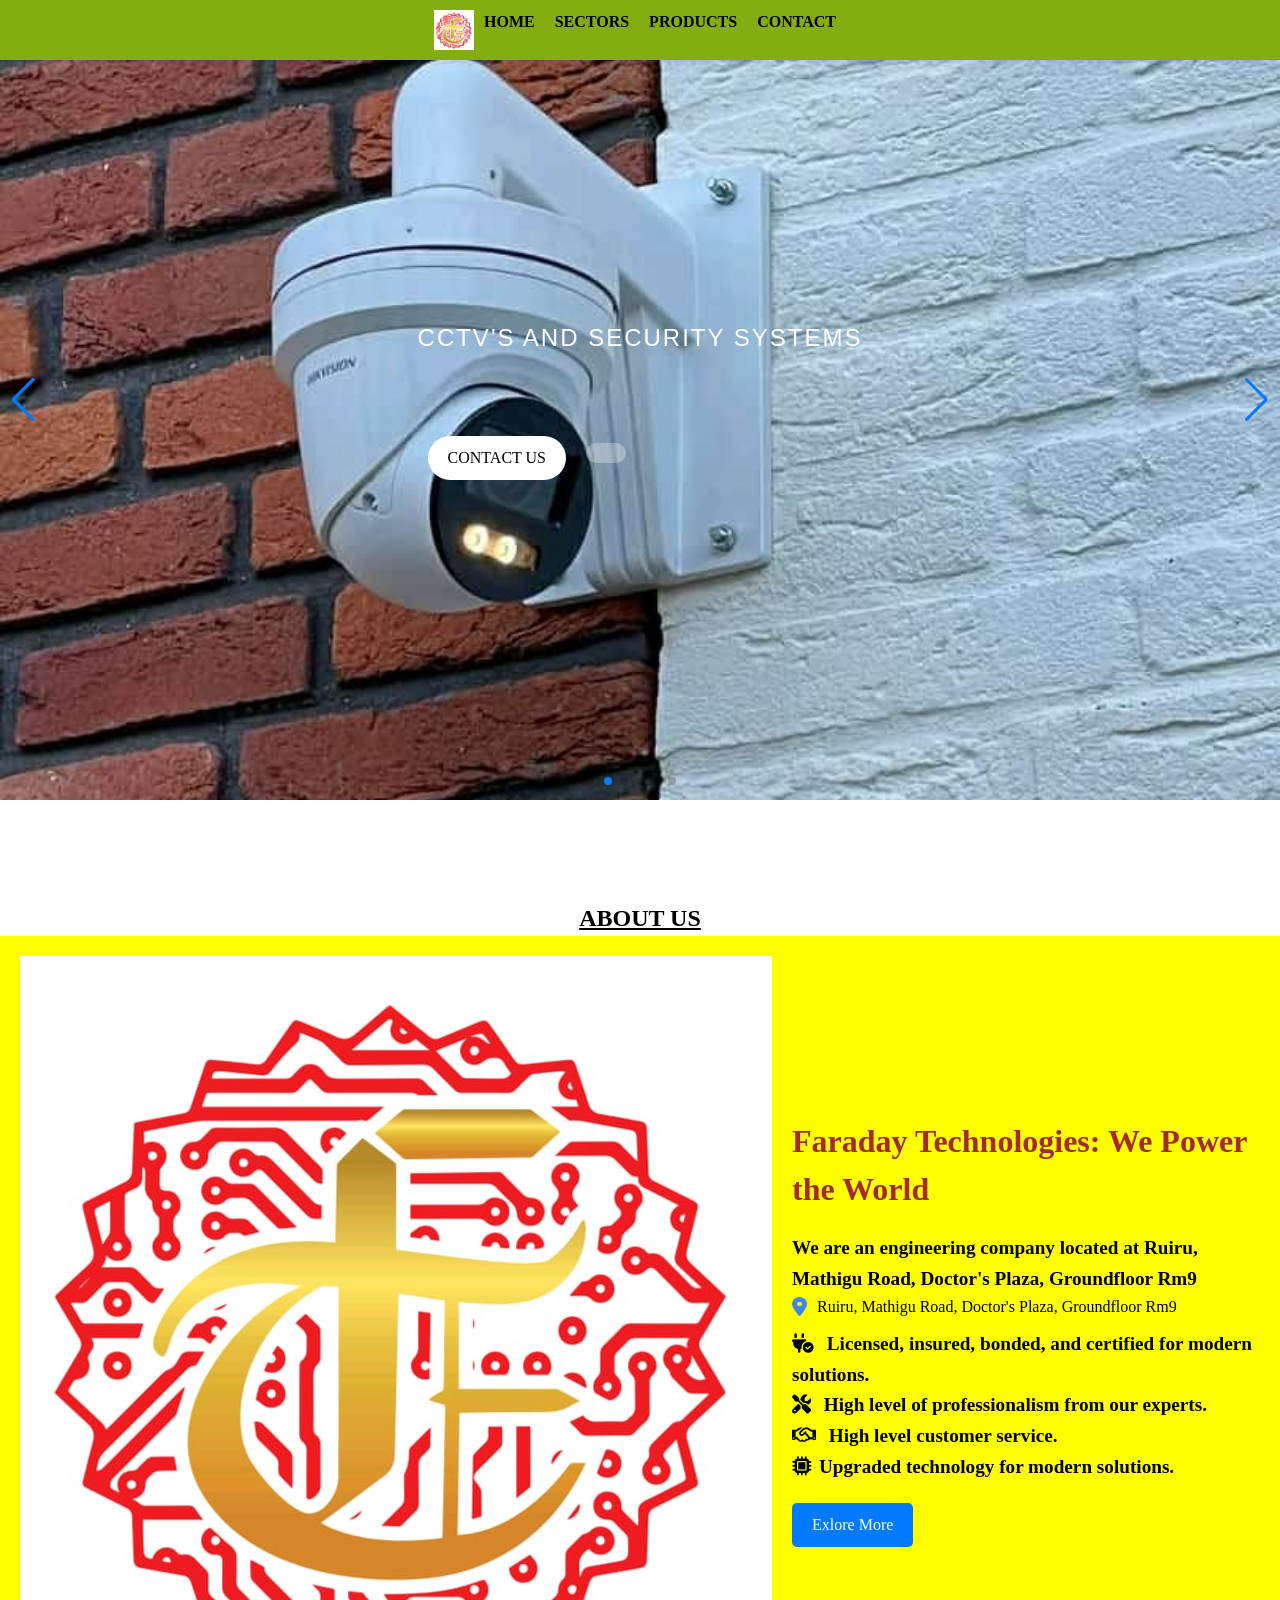
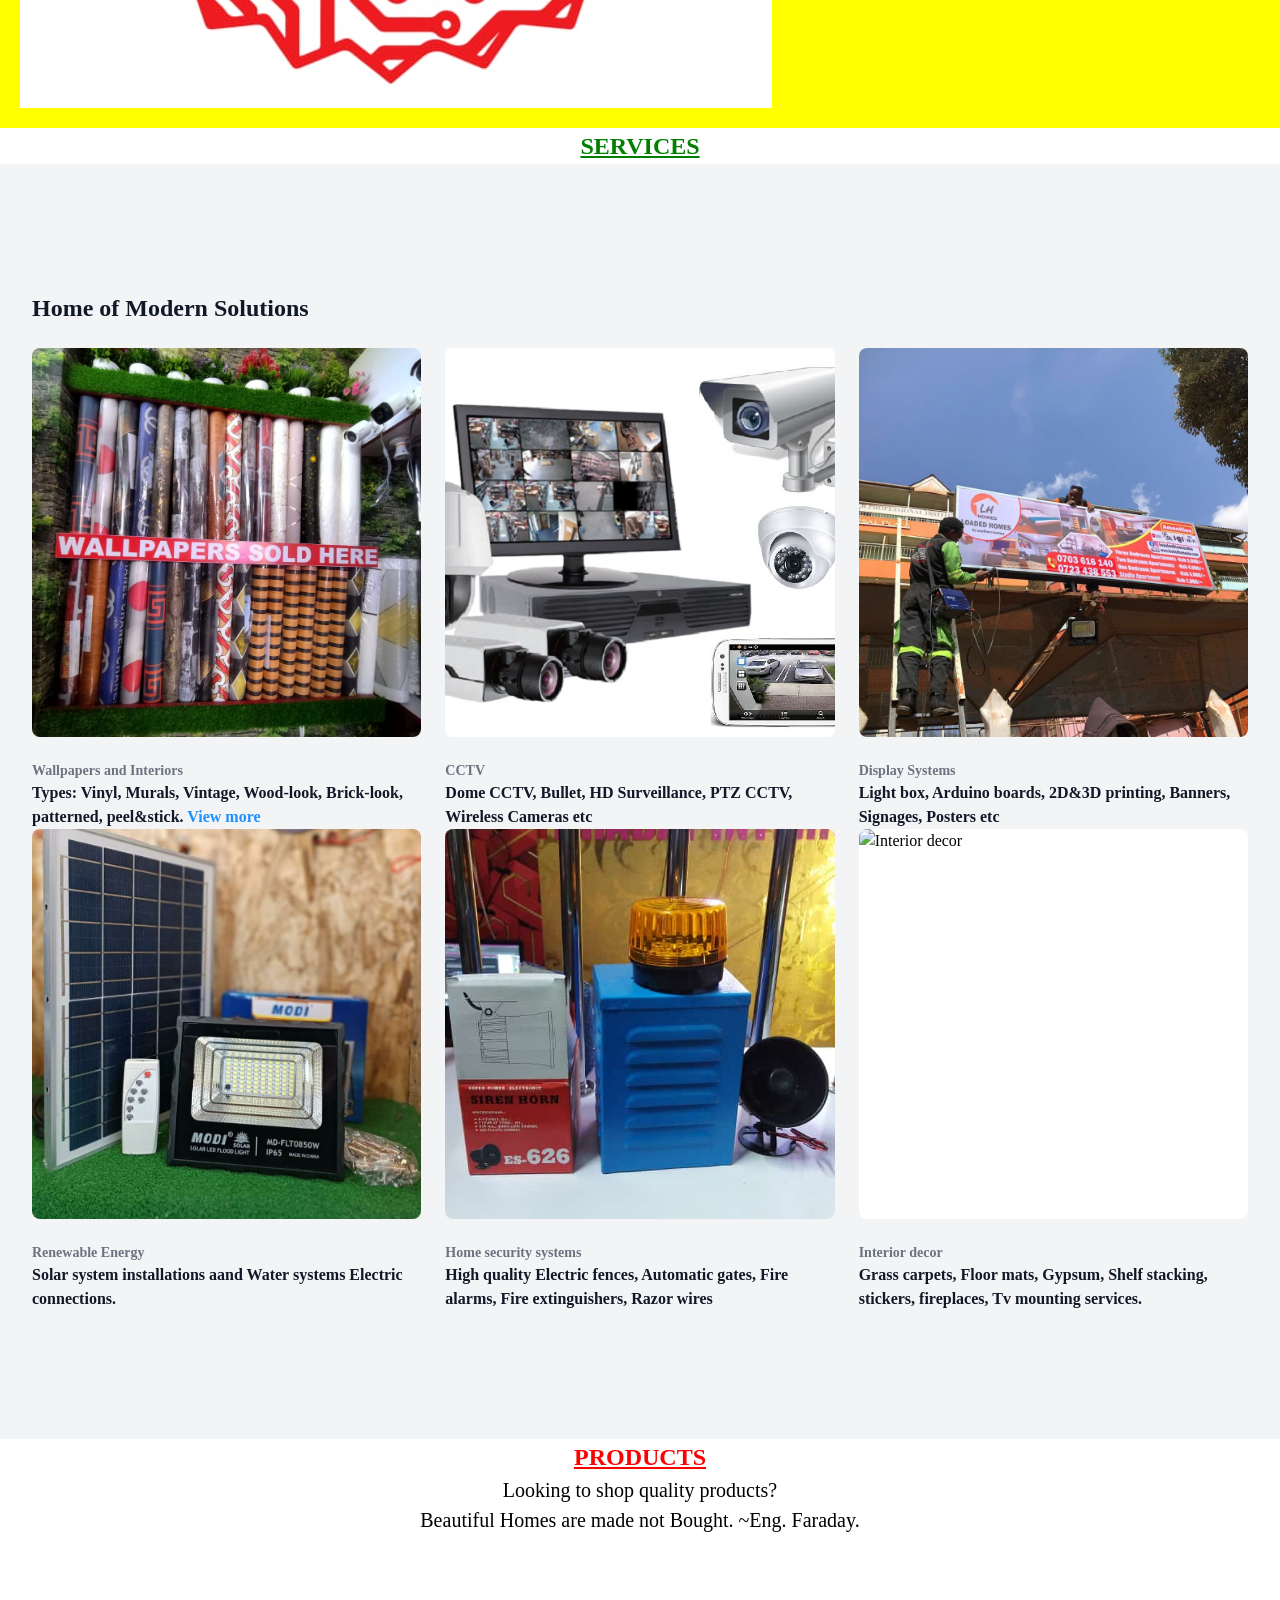
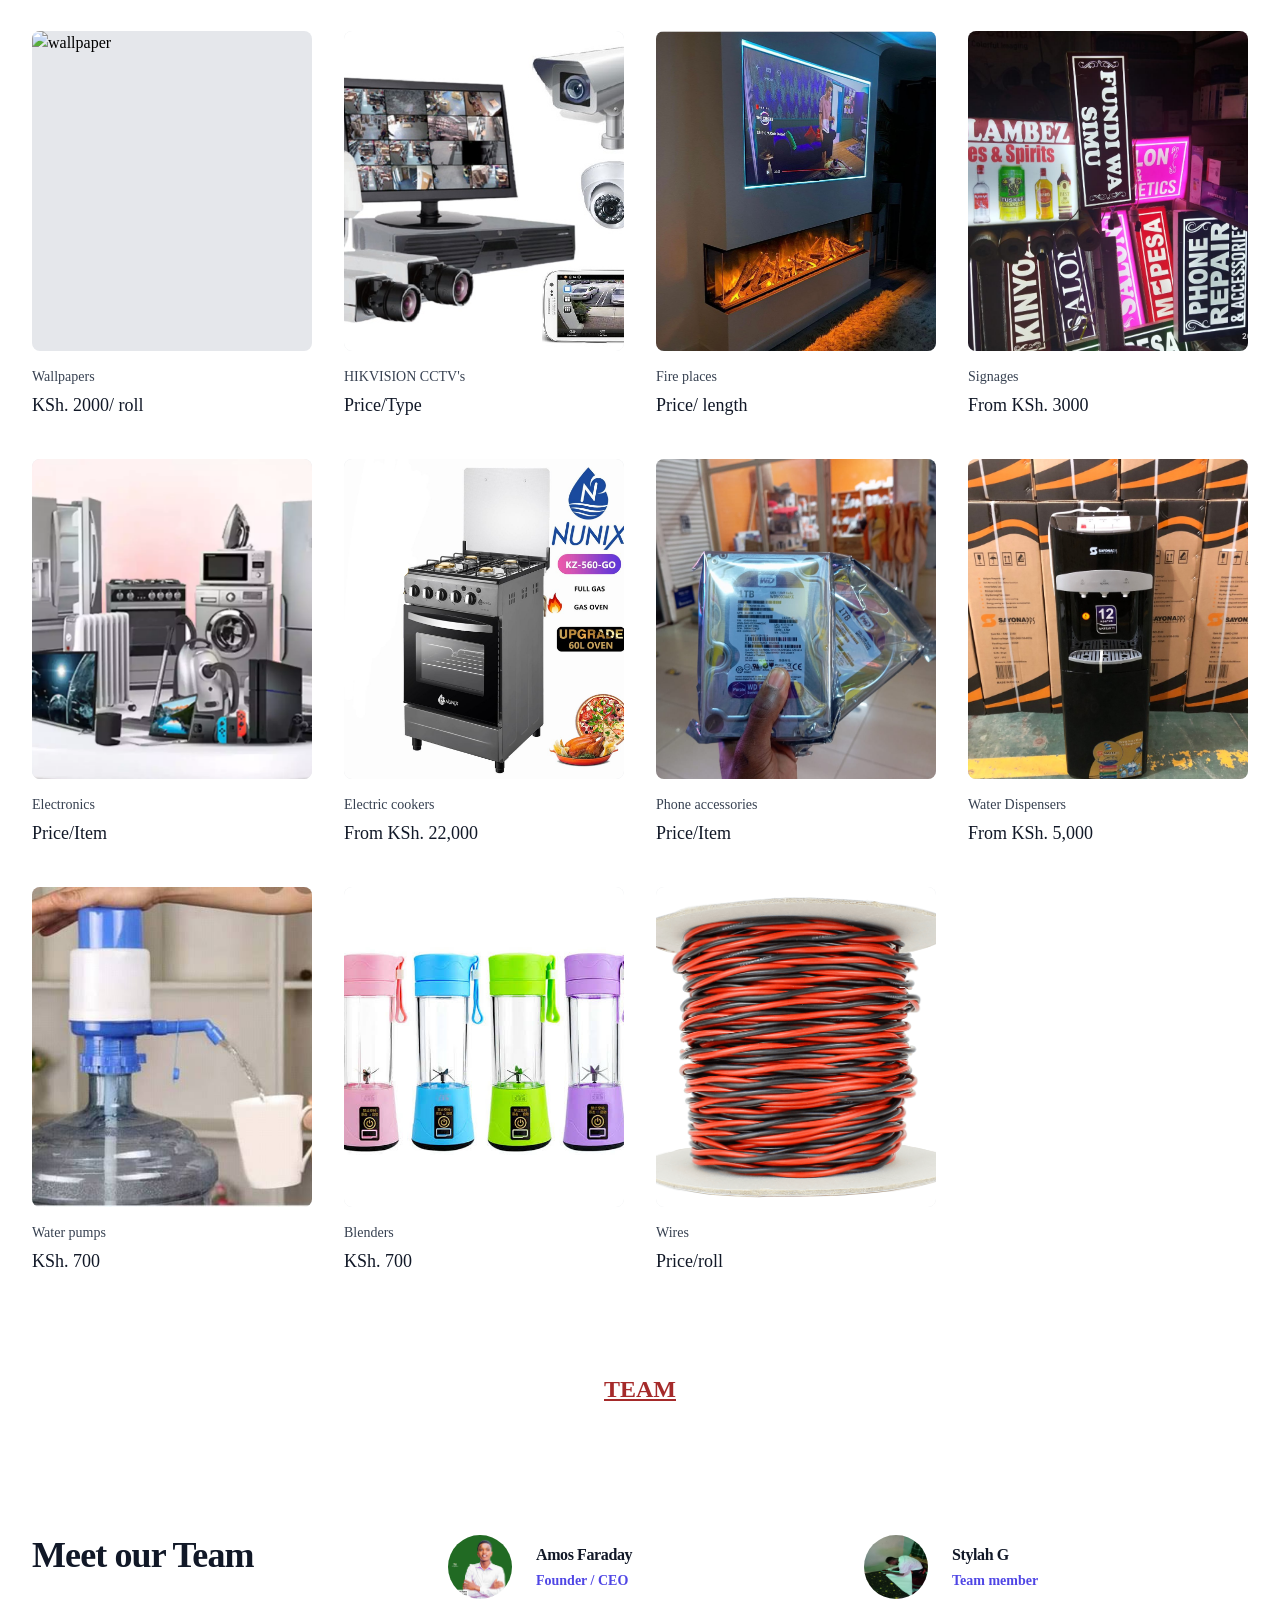
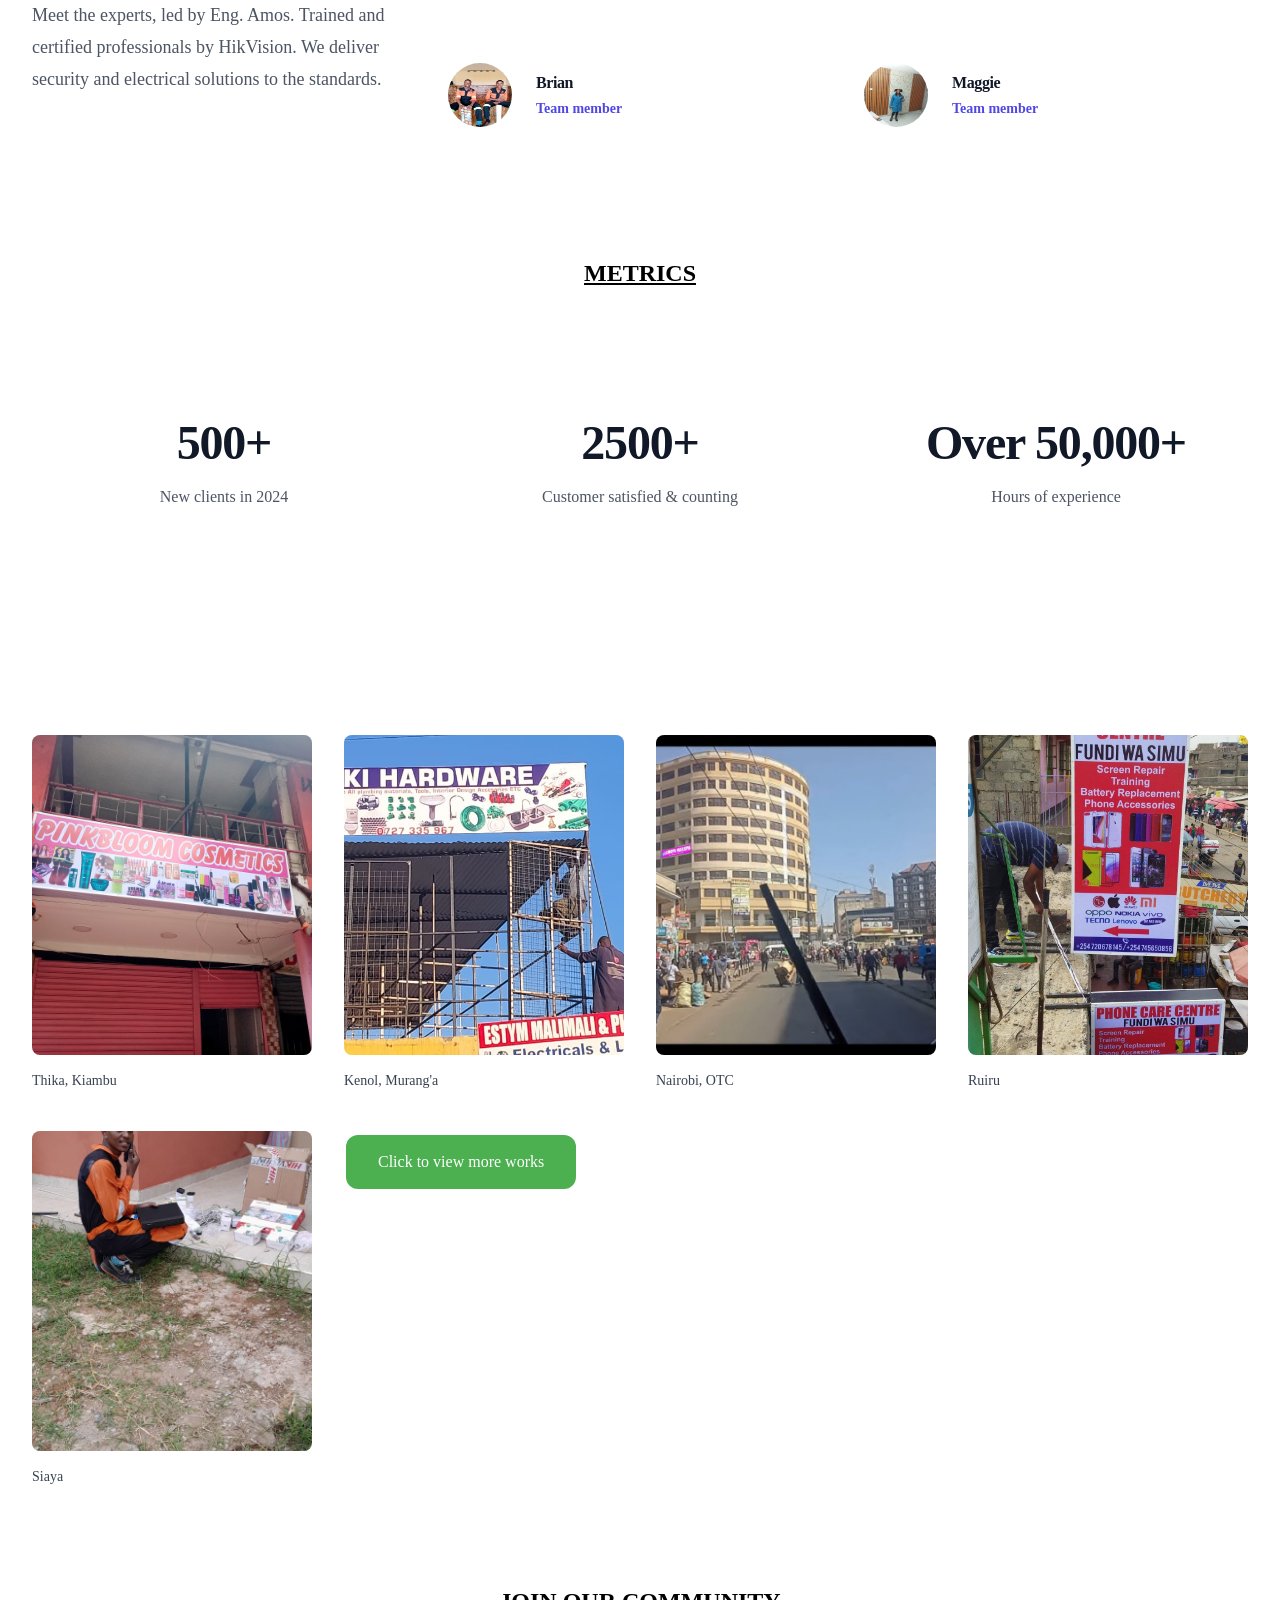
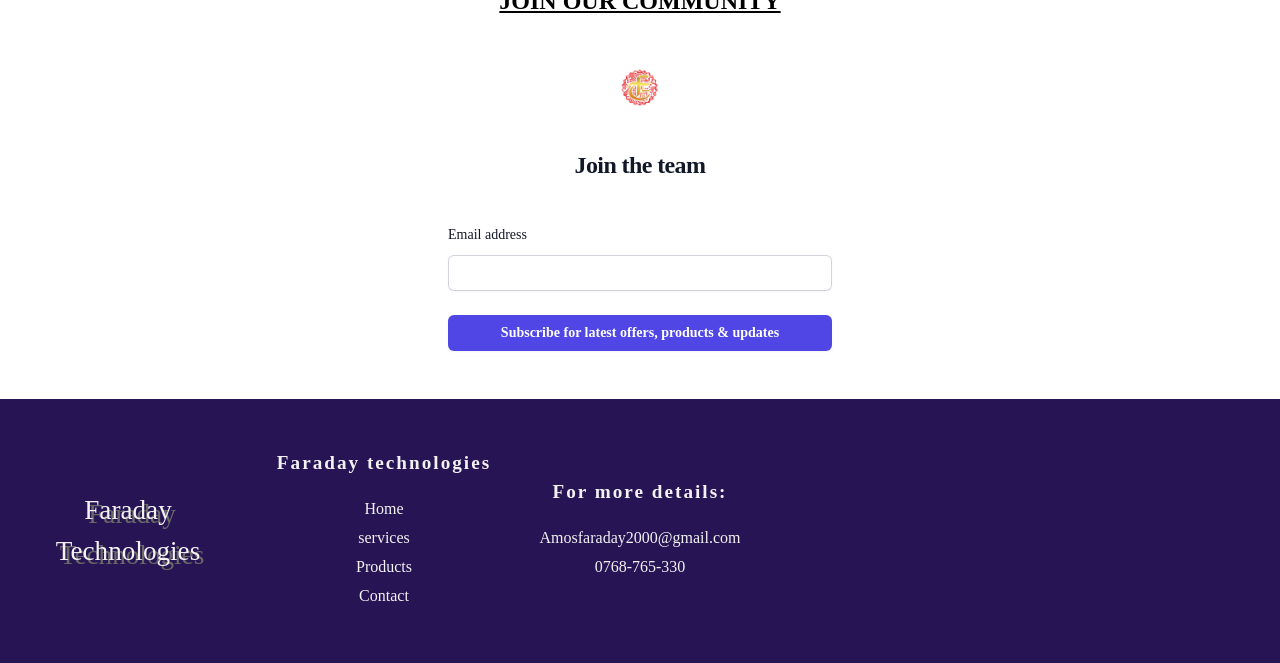
==== templates/index.html @ c2fc3236 "All commits" ====
<!DOCTYPE html>
<html lang="en">
<head>
<meta charset="UTF-8">
<meta name="viewport" content="width=device-width, initial-scale=1.0">
<title>Welcome to Faraday Technologies</title>
<link rel="icon" href="faraday/logoo.jpg" type="image/x-icon"> 
<link rel="stylesheet" href="src/output.css">
<link rel="stylesheet" href="style.css">
<link rel="stylesheet" href="/slider.css">
<link rel="stylesheet" href="https://unpkg.com/swiper/swiper-bundle.min.css">
  <link rel="stylesheet" href="https://cdnjs.cloudflare.com/ajax/libs/font-awesome/6.1.1/css/all.min.css" integrity="sha512-KfkfwYDsLkIlwQp6LFnl8zNdLGxu9YAA1QvwINks4PhcElQSvqcyVLLD9aMhXd13uQjoXtEKNosOWaZqXgel0g==" crossorigin="anonymous" referrerpolicy="no-referrer" />

<!-- SEO Meta Tags -->
<meta name="description" content="At Faraday Technologies ,Electrical Systems, Security Systems and Solar Systems company are well fixed.">
<meta name="keywords" content="Faraday Technologies, wallpapers & Interiors, CCTV, reliable electrical company, electrical solutions">
<meta name="author" content="Faraday Technologies">

<!-- Open Graph Meta Tags -->
<meta property="og:site_name" content="Faraday Technologies"/>
<meta property="og:url" content="https://www.faradaytechnologies.co.ke"/>
<meta property="og:title" content="Welcome to Faraday Technologies"/>
<meta property= "og:site_name" content="Electrical | Security | Wallpapers and Interiors"/>
<meta property="og:type" content="website">
<meta property="og:description" content="At Faraday Technologies ,Electrical Systems, Security Systems and Solar Systems company are well fixed."/>
<meta property="og:image" content="https://www.faradaytechnologies.co.ke/faraday/logoo.jpg">
<meta property="og:image:secure_url" content="https://www.faradaytechnologies.co.ke/faraday/logoo.jpg"/>

<!-- Twitter Meta Tags -->
<meta name="twitter:card" content="summary_large_image"/>
<meta name="twitter:site" content="@faradaytech"/>
<meta name="twitter:title" content="Welcome to Faraday Technologies"/>
<meta name="twitter:description" content="Faraday Technologies offers top-notch electrical solutions across the country. Contact us for reliable and efficient electrical services."/>
<meta name="twitter:image" content="https://www.faradaytechnologies.co.ke/faraday/logoo.jpg"/>
<body>
<div class="nav">
  <div class="log">
    <img src="faraday/logoo.jpg" >
  </div>
  <ul class="scroll">
    <li><a href="#aboutus"><strong>Home</strong></a></li>
  </ul>
  
  <ul class="scroll">
    <li><a href="#services"><strong>Sectors</strong></a></li>
  </ul>
  
  <ul class="scroll">
    <li><a href="#products"><strong>Products</strong></a></li>
  </ul>
  
  <ul class="scroll">
    <li><a href="#contact"><strong>Contact</strong></a></li>
  </ul>
  
</div>
<section>
    <!-- start slider section -->
    <section class="no-padding main-slider height-90 mobile-height wow fadeIn ">
      <div class="swiper-full-screen swiper-container height-100 width-100 black-move">
          <div class="swiper-wrapper">
            <div class="swiper-slide cover-background" style="background-image:url('faraday/cctvb.jpg');">
              <div class="bg-black opacity-extra-medium"></div>
              <div class="container position-relative full-screen">
                  <div class="col-md-12 slider-typography text-left xs-text-center">
                      <div class="slider-text-middle-main">
                          <div class="slider-text-middle">
                              <p class="alt-font font-weight-400 text-white text-title text-uppercase letter-spacing-2 margin-one-bottom xs-margin-five-bottom">CCTV's and Security Systems</p>
                              <h1 class="alt-font font-weight-600 text-white width-75 xs-width-100"> </h1>
                              <div class="btn-dual"><a href="#contact" target="_blank" class="btn btn-medium btn-rounded btn-white no-margin-lr">CONTACT US</a><a href="#contact" target="_blank" class="btn btn-medium btn-rounded btn-transparent-white"></a></div>
                          </div>
                      </div>
                  </div>
              </div>
          </div>
              <div class="swiper-slide cover-background" style="background-image:url('faraday/contactpep.jpg');">
                  <div class="bg-black opacity-medium"></div>
                  <div class="container position-relative full-screen">
                      <div class="col-md-12 slider-typography text-left xs-text-center">
                          <div class="slider-text-middle-main">
                              <div class="slider-text-middle">
                                  <p class="alt-font font-weight-400 text-white text-title text-uppercase letter-spacing-2 margin-one-bottom xs-margin-five-bottom">Interior Decor</p>
                                  <h1 class="alt-font font-weight-600 text-white width-75 xs-width-100"> </h1>
                                  <div class="btn-dual"><a href="#contact" target="_blank" class="btn btn-medium btn-rounded btn-white no-margin-lr">CONTACT US</a><a href="contact.html" target="_blank" class="btn btn-medium btn-rounded btn-transparent-white"></a></div>
                              </div>
                          </div>
                      </div>
                  </div>
              </div>
              <div class="swiper-slide cover-background" style="background-image:url('faraday/wall\ and\ grass.jpg');">
                  <div class="bg-black opacity-extra-medium"></div>
                  <div class="container position-relative full-screen">
                      <div class="col-md-12 slider-typography text-left xs-text-center">
                          <div class="slider-text-middle-main">
                              <div class="slider-text-middle">
                                  <p class="alt-font font-weight-400 text-white text-title text-uppercase letter-spacing-2 margin-one-bottom xs-margin-five-bottom">Interior Decor</p>
                                  <h1 class="alt-font font-weight-600 text-white width-75 xs-width-100"> </h1>
                                  <div class="btn-dual"><a href="#contact" target="_blank" class="btn btn-medium btn-rounded btn-white no-margin-lr">CONTACT US</a><a href="contact.html" target="_blank" class="btn btn-medium btn-rounded btn-transparent-white"></a></div>
                              </div>
                          </div>
                      </div>
                  </div>
              </div>
              <div class="swiper-slide cover-background" style="background-image:url('faraday/phone care.jpg');">
                <div class="bg-black opacity-medium"></div>
                <div class="container position-relative full-screen">
                    <div class="col-md-12 slider-typography text-left xs-text-center">
                        <div class="slider-text-middle-main">
                            <div class="slider-text-middle">
                                <p class="alt-font font-weight-400 text-white text-title text-uppercase letter-spacing-2 margin-one-bottom xs-margin-five-bottom">2D, 3D Branding</p>
                                <h1 class="alt-font font-weight-600 text-white width-75 xs-width-100"></h1>
                                <div class="btn-dual"><a href="#contact" target="_blank" class="btn btn-medium btn-rounded btn-white no-margin-lr">CONTACT US</a><a href="contact.html" target="_blank" class="btn btn-medium btn-rounded btn-transparent-white"></a></div>
                            </div>
                        </div>
                    </div>
                </div> 
            </div>
              <div class="swiper-slide cover-background"style="background-image:url('faraday/profile3.jpg');">
                  <div class="bg-black opacity-medium"></div>
                  <div class="container position-relative full-screen">
                      <div class="col-md-12 slider-typography text-left xs-text-center">
                          <div class="slider-text-middle-main">
                              <div class="slider-text-middle">
                                  <p class="alt-font font-weight-400 text-white text-title text-uppercase letter-spacing-2 margin-one-bottom xs-margin-five-bottom"></p>
                                  <h1 class="alt-font font-weight-600 text-white width-75 xs-width-100"> </h1>
                                  <div class="btn-dual"><a href="contact.html" target="_blank" class="btn btn-medium btn-rounded btn-white no-margin-lr">CONTACT US</a><a href="contact.html" target="_blank" class="btn btn-medium btn-rounded btn-transparent-white"></a></div>
                              </div>
                          </div>
                      </div>
                  </div>
              </div>
          </div>
          <div class="swiper-pagination swiper-full-screen-pagination"></div>
          <div class="swiper-button-next swiper-button-black-highlight display-none"></div>
          <div class="swiper-button-prev swiper-button-black-highlight display-none"></div>
          <div class="swiper-button-prev swiper-button-black-highlight display-none"></div>
      </div>
  </section>
  <!-- end slider section --> 
  <h1 style="text-align: center; font-size: 24px; font-weight: bold; text-transform: uppercase; text-decoration: underline;">ABOUt US</h1>
<section id = "aboutus">
<div class="hero">
  <img src="faraday/logoo.jpg" alt="Faraday Technologies Logo">
  <div class="hero-content">
    <style>
      .info-container {
        display: flex;
        align-items: center;
        margin-bottom: 10px;
      }
      .info-icon {
        margin-right: 10px;
        font-size: 20px;
        color: #4285f4;
      }
    </style>
    <h2>Faraday Technologies: We Power the World</h2>
      <p>We are an engineering company located at Ruiru, Mathigu Road, Doctor's Plaza, Groundfloor Rm9 </p>
      <div class="info-container">
        <i class="info-icon fas fa-map-marker-alt"></i>Ruiru, Mathigu Road, Doctor's Plaza, Groundfloor Rm9
      </div>
      <p>
        <i class="fa-solid fa-plug-circle-check" style="margin-right: 8px;"></i> Licensed, insured, bonded, and certified for modern solutions.<br>
        <i class="fa-solid fa-screwdriver-wrench" style="margin-right: 8px;"></i> High level of professionalism from our experts.<br>
        <i class="fa-regular fa-handshake" style="margin-right: 8px;"></i> High level customer service.<br>
        <i class="fa-solid fa-microchip" style="margin-right: 8px;"></i>Upgraded technology for modern solutions.<br>
    </p>
    <a href="#aboutus" class="act-but">Exlore More</a>
  </div>
</div>
</section>
 <h1 style="text-align: center; font-size: 24px; font-weight: bold; text-transform: uppercase; text-decoration: underline; color: green;">Services</h1>

<section id="services">
  <div class="bg-gray-100">
    <div class="mx-auto max-w-7xl px-4 sm:px-6 lg:px-8">
      <div class="mx-auto max-w-2xl py-16 sm:py-24 lg:max-w-none lg:py-32">
        <h2 class="text-2xl font-bold text-gray-900">Home of Modern Solutions</h2>
  
        <div class="mt-6 space-y-12 lg:grid lg:grid-cols-3 lg:gap-x-6 lg:space-y-0">
          <div class="group relative">
            <div class="relative h-80 w-full overflow-hidden rounded-lg bg-white sm:aspect-h-1 sm:aspect-w-2 lg:aspect-h-1 lg:aspect-w-1 group-hover:opacity-75 sm:h-64">
              <img src="faraday/wallsold.jpg" alt="wallpaper" class="h-full w-full object-cover object-center">
            </div>
            <h3 class="mt-6 text-sm text-gray-500">
              <a href="recent.html">
                <span class="absolute inset-0"></span>
                <strong>Wallpapers and Interiors</strong>
              </a>
            </h3>
            <style>
              .view-more {
                  color: #1E90FF; /* DodgerBlue */
                  text-decoration: none; /* Removes the underline */
              }
      
              .view-more:hover {
                  text-decoration: underline; /* Adds underline on hover */
              }
          </style>
            <p class="text-base font-semibold text-gray-900">
              Types: Vinyl, Murals, Vintage, Wood-look, Brick-look, patterned, peel&stick.
              <a href="https://wallpaperkenya.co.ke/product-category/contact-paper/" class="view-more">View more</a>
            </p>
            
          </div>
          <div class="group relative">
            <div class="relative h-80 w-full overflow-hidden rounded-lg bg-white sm:aspect-h-1 sm:aspect-w-2 lg:aspect-h-1 lg:aspect-w-1 group-hover:opacity-75 sm:h-64">
              <img src="faraday/CCTV-Camera-Install.jpg" alt="cctv" class="h-full w-full object-cover object-center">
            </div>
            <h3 class="mt-6 text-sm text-gray-500">
              <a href="recent.html">
                <span class="absolute inset-0"></span>
               <strong>CCTV</strong> 
              </a>
            </h3>
            <p class="text-base font-semibold text-gray-900">Dome CCTV, Bullet, HD Surveillance, PTZ CCTV, Wireless Cameras etc</p>
          </div>
          <div class="group relative">
            <div class="relative h-80 w-full overflow-hidden rounded-lg bg-white sm:aspect-h-1 sm:aspect-w-2 lg:aspect-h-1 lg:aspect-w-1 group-hover:opacity-75 sm:h-64">
              <img src="faraday/bannerfix.jpg" alt="display systems" class="h-full w-full object-cover object-center">
            </div>
            <h3 class="mt-6 text-sm text-gray-500">
              <a href="recent.html">
                <span class="absolute inset-0"></span>
                <strong>Display Systems</strong>
              </a>
            </h3>
            <p class="text-base font-semibold text-gray-900">Light box, Arduino boards, 2D&3D printing, Banners, Signages, Posters etc</p>
          </div>
          <div class="group relative">
            <div class="relative h-80 w-full overflow-hidden rounded-lg bg-white sm:aspect-h-1 sm:aspect-w-2 lg:aspect-h-1 lg:aspect-w-1 group-hover:opacity-75 sm:h-64">
              <img src="faraday/solarset.jpg" alt="Renewable" class="h-full w-full object-cover object-center">
            </div>
            <h3 class="mt-6 text-sm text-gray-500">
              <a href="recent.html">
                <span class="absolute inset-0"></span>
                <strong>Renewable Energy</strong>
              </a>
            </h3>
            <p class="text-base font-semibold text-gray-900">Solar system installations aand Water systems Electric connections.
            </p>
          </div>
          <div class="group relative">
            <div class="relative h-80 w-full overflow-hidden rounded-lg bg-white sm:aspect-h-1 sm:aspect-w-2 lg:aspect-h-1 lg:aspect-w-1 group-hover:opacity-75 sm:h-64">
              <img src="faraday/siren.jpg" alt="fences" class="h-full w-full object-cover object-center">
            </div>
            <h3 class="mt-6 text-sm text-gray-500">
              <a href="recent.html">
                <span class="absolute inset-0"></span>
                <strong>Home security systems</strong>
              </a>
            </h3>
            <p class="text-base font-semibold text-gray-900">High quality Electric fences, Automatic gates, Fire alarms, Fire extinguishers, Razor wires </p>
          </div>
          <div class="group relative">
            <div class="relative h-80 w-full overflow-hidden rounded-lg bg-white sm:aspect-h-1 sm:aspect-w-2 lg:aspect-h-1 lg:aspect-w-1 group-hover:opacity-75 sm:h-64">
              <img src="faraday/wall and grass.jpg" alt="Interior decor" class="h-full w-full object-cover object-center">
            </div>
            <h3 class="mt-6 text-sm text-gray-500">
              <a href="recent.html">
                <span class="absolute inset-0"></span>
                <strong>Interior decor</strong>
              </a>
            </h3>
            <p class="text-base font-semibold text-gray-900">Grass carpets, Floor mats, Gypsum, Shelf stacking, stickers, fireplaces, Tv mounting services.</p>
          </div>
        </div>
      </div>
    </div>
  </div>
</section>

<h1 style="text-align: center; font-size: 24px; font-weight: bold; text-transform: uppercase; text-decoration: underline; color: red">Products</h1>
<h5 style="text-align: center; font-size: 20px; color: black">Looking to shop quality products? <br>Beautiful Homes are made not Bought. ~Eng. Faraday.</h5>

<section id="products">
<div class="bg-white">
  <div class="mx-auto max-w-2xl px-4 py-16 sm:px-6 sm:py-24 lg:max-w-7xl lg:px-8">
    <h2 class="sr-only">Products</h2>

    <div class="grid grid-cols-1 gap-x-6 gap-y-10 sm:grid-cols-2 lg:grid-cols-3 xl:grid-cols-4 xl:gap-x-8">
      <a href="recent.html" class="group">
        <div class="aspect-h-1 aspect-w-1 w-full overflow-hidden rounded-lg bg-gray-200 xl:aspect-h-8 xl:aspect-w-7">
          <img src="faraday/wallPapers.jpg" alt="wallpaper" class="h-full w-full object-cover object-center group-hover:opacity-75">
        </div>
        <h3 class="mt-4 text-sm text-gray-700">Wallpapers</h3>
        <p class="mt-1 text-lg font-medium text-gray-900">KSh. 2000/ roll</p>
      </a>
      <a href="recent.html" class="group">
        <div class="aspect-h-1 aspect-w-1 w-full overflow-hidden rounded-lg bg-gray-200 xl:aspect-h-8 xl:aspect-w-7">
          <img src="faraday/CCTV-Camera-Install.jpg" alt="cctv" class="h-full w-full object-cover object-center group-hover:opacity-75">
        </div>
        <h3 class="mt-4 text-sm text-gray-700">HIKVISION CCTV's</h3>
        <p class="mt-1 text-lg font-medium text-gray-900">Price/Type</p>
      </a>
      <a href="recent.html" class="group">
        <div class="aspect-h-1 aspect-w-1 w-full overflow-hidden rounded-lg bg-gray-200 xl:aspect-h-8 xl:aspect-w-7">
          <img src="faraday/homedecor.jpg" alt="homedecor" class="h-full w-full object-cover object-center group-hover:opacity-75">
        </div>
        <h3 class="mt-4 text-sm text-gray-700">Fire places</h3>
        <p class="mt-1 text-lg font-medium text-gray-900">Price/ length</p>
      </a>
      <a href="recent.html" class="group">
        <div class="aspect-h-1 aspect-w-1 w-full overflow-hidden rounded-lg bg-gray-200 xl:aspect-h-8 xl:aspect-w-7">
          <img src="faraday/signages.jpg" alt="Signages" class="h-full w-full object-cover object-center group-hover:opacity-75">
        </div>
        <h3 class="mt-4 text-sm text-gray-700">Signages</h3>
        <p class="mt-1 text-lg font-medium text-gray-900">From KSh. 3000</p>
      </a>
      <a href="recent.html" class="group">
        <div class="aspect-h-1 aspect-w-1 w-full overflow-hidden rounded-lg bg-gray-200 xl:aspect-h-8 xl:aspect-w-7">
          <img src="faraday/electronic.webp" alt="electronics" class="h-full w-full object-cover object-center group-hover:opacity-75">
        </div>
        <h3 class="mt-4 text-sm text-gray-700">Electronics</h3>
        <p class="mt-1 text-lg font-medium text-gray-900">Price/Item</p>
      </a>
      <a href="recent.html" class="group">
        <div class="aspect-h-1 aspect-w-1 w-full overflow-hidden rounded-lg bg-gray-200 xl:aspect-h-8 xl:aspect-w-7">
          <img src="faraday/cooker.jpg" alt="cooker" class="h-full w-full object-cover object-center group-hover:opacity-75">
        </div>
        <h3 class="mt-4 text-sm text-gray-700">Electric cookers</h3>
        <p class="mt-1 text-lg font-medium text-gray-900">From KSh. 22,000</p>
      </a>
      <a href="recent.html" class="group">
        <div class="aspect-h-1 aspect-w-1 w-full overflow-hidden rounded-lg bg-gray-200 xl:aspect-h-8 xl:aspect-w-7">
          <img src="faraday/phona.jpg" alt="phones accessories" class="h-full w-full object-cover object-center group-hover:opacity-75">
        </div>
        <h3 class="mt-4 text-sm text-gray-700">Phone accessories</h3>
        <p class="mt-1 text-lg font-medium text-gray-900">Price/Item</p>
      </a>
      <a href="recent.html" class="group">
        <div class="aspect-h-1 aspect-w-1 w-full overflow-hidden rounded-lg bg-gray-200 xl:aspect-h-8 xl:aspect-w-7">
          <img src="faraday/dispensers.jpg" alt="Dispensers" class="h-full w-full object-cover object-center group-hover:opacity-75">
        </div>
        <h3 class="mt-4 text-sm text-gray-700">Water Dispensers</h3>
        <p class="mt-1 text-lg font-medium text-gray-900">From KSh. 5,000</p>
      </a>
      <a href="recent.html" class="group">
        <div class="aspect-h-1 aspect-w-1 w-full overflow-hidden rounded-lg bg-gray-200 xl:aspect-h-8 xl:aspect-w-7">
          <img src="faraday/water pump.jpg" alt="water pump" class="h-full w-full object-cover object-center group-hover:opacity-75">
        </div>
        <h3 class="mt-4 text-sm text-gray-700">Water pumps</h3>
        <p class="mt-1 text-lg font-medium text-gray-900">KSh. 700</p>
      </a> 
      <a href="recent.html" class="group">
        <div class="aspect-h-1 aspect-w-1 w-full overflow-hidden rounded-lg bg-gray-200 xl:aspect-h-8 xl:aspect-w-7">
          <img src="faraday/blender.jpg" alt="water pump" class="h-full w-full object-cover object-center group-hover:opacity-75">
        </div>
        <h3 class="mt-4 text-sm text-gray-700">Blenders</h3>
        <p class="mt-1 text-lg font-medium text-gray-900">KSh. 700</p>
        <a href="recent.html" class="group">
          <div class="aspect-h-1 aspect-w-1 w-full overflow-hidden rounded-lg bg-gray-200 xl:aspect-h-8 xl:aspect-w-7">
            <img src="faraday/wire2.5.jpg" alt="water pump" class="h-full w-full object-cover object-center group-hover:opacity-75">
          </div>
          <h3 class="mt-4 text-sm text-gray-700">Wires</h3>
          <p class="mt-1 text-lg font-medium text-gray-900">Price/roll</p>
        </a>
      </a>
      

      <!-- More products... -->
    </div>
  </div>
</div>
</section>

<h1 style="text-align: center; font-size: 24px; font-weight: bold; text-transform: uppercase; text-decoration: underline; color: brown">Team</h1>

<section id="contact">
<div class="bg-white py-24 sm:py-32">
  <div class="mx-auto grid max-w-7xl gap-x-8 gap-y-20 px-6 lg:px-8 xl:grid-cols-3">
    <div class="max-w-2xl">
      <h2 class="text-3xl font-bold tracking-tight text-gray-900 sm:text-4xl">Meet our Team</h2>
      <p class="mt-6 text-lg leading-8 text-gray-600">Meet the experts, led by Eng. Amos. Trained and certified professionals by HikVision. We deliver security and electrical solutions to the standards.</p>
    </div>
    <ul role="list" class="grid gap-x-8 gap-y-12 sm:grid-cols-2 sm:gap-y-16 xl:col-span-2">
      <li>
        <div class="flex items-center gap-x-6">
          <img class="h-16 w-16 rounded-full" src="faraday/Ngera.jpg" alt="">
          <div>
            <h3 class="text-base font-semibold leading-7 tracking-tight text-gray-900">Amos Faraday</h3>
            <p class="text-sm font-semibold leading-6 text-indigo-600">Founder / CEO</p>
          </div>
        </div>
      </li>
      <li>
        <div class="flex items-center gap-x-6">
          <img class="h-16 w-16 rounded-full" src="faraday/inst4.jpg" alt="">
          <div>
            <h3 class="text-base font-semibold leading-7 tracking-tight text-gray-900">Stylah G</h3>
            <p class="text-sm font-semibold leading-6 text-indigo-600">Team member</p>
          </div>
        </div>
      </li>
      <li>
        <div class="flex items-center gap-x-6">
          <img class="h-16 w-16 rounded-full" src="faraday/brayo.jpg" alt="">
          <div>
            <h3 class="text-base font-semibold leading-7 tracking-tight text-gray-900">Brian</h3>
            <p class="text-sm font-semibold leading-6 text-indigo-600">Team member</p>
          </div>
        </div>
      </li>
      <li>
        <div class="flex items-center gap-x-6">
          <img class="h-16 w-16 rounded-full" src="faraday/maggie.jpg" alt="">
          <div>
            <h3 class="text-base font-semibold leading-7 tracking-tight text-gray-900">Maggie</h3>
            <p class="text-sm font-semibold leading-6 text-indigo-600">Team member</p>
          </div>
        </div>
      </li>


      <!-- More people... -->
    </ul>
  </div>
</div>
</section>

<h1 style="text-align: center; font-size: 24px; font-weight: bold; text-transform: uppercase; text-decoration: underline;">Metrics</h1>

<section id="stats">
<div class="bg-white py-24 sm:py-32">
  <div class="mx-auto max-w-7xl px-6 lg:px-8">
    <dl class="grid grid-cols-1 gap-x-8 gap-y-16 text-center lg:grid-cols-3">
      <div class="mx-auto flex max-w-xs flex-col gap-y-4">
        <dt class="text-base leading-7 text-gray-600">New clients in 2024</dt>
        <dd class="order-first text-3xl font-semibold tracking-tight text-gray-900 sm:text-5xl">500+</dd>
      </div>
      <div class="mx-auto flex max-w-xs flex-col gap-y-4">
        <dt class="text-base leading-7 text-gray-600">Customer satisfied & counting</dt>
        <dd class="order-first text-3xl font-semibold tracking-tight text-gray-900 sm:text-5xl">2500+</dd>
      </div>
      <div class="mx-auto flex max-w-xs flex-col gap-y-4">
        <dt class="text-base leading-7 text-gray-600">Hours of experience</dt>
        <dd class="order-first text-3xl font-semibold tracking-tight text-gray-900 sm:text-5xl">Over 50,000+</dd>
      </div>
    </dl>
  </div>
</div>

</section>
<section id="recent">
  <div class="bg-white">
    <div class="mx-auto max-w-2xl px-4 py-16 sm:px-6 sm:py-24 lg:max-w-7xl lg:px-8">
      <h2 class="sr-only">Products</h2>
  
      <div class="grid grid-cols-1 gap-x-6 gap-y-10 sm:grid-cols-2 lg:grid-cols-3 xl:grid-cols-4 xl:gap-x-8">
        <a href="#" class="group">
          <div class="aspect-h-1 aspect-w-1 w-full overflow-hidden rounded-lg bg-gray-200 xl:aspect-h-8 xl:aspect-w-7">
            <img src="faraday/thika.jpg" alt="Tall slender porcelain bottle with natural clay textured body and cork stopper." class="h-full w-full object-cover object-center group-hover:opacity-75">
          </div>
          <h3 class="mt-4 text-sm text-gray-700">Thika, Kiambu</h3>
        </a>
        <a href="#" class="group">
            <div class="aspect-h-1 aspect-w-1 w-full overflow-hidden rounded-lg bg-gray-200 xl:aspect-h-8 xl:aspect-w-7">
              <img src="faraday/neki.jpg" alt="Tall slender porcelain bottle with natural clay textured body and cork stopper." class="h-full w-full object-cover object-center group-hover:opacity-75">
            </div>
            <h3 class="mt-4 text-sm text-gray-700">Kenol, Murang'a</h3>
          </a>
          <a href="#" class="group">
            <div class="aspect-h-1 aspect-w-1 w-full overflow-hidden rounded-lg bg-gray-200 xl:aspect-h-8 xl:aspect-w-7">
              <img src="faraday/otc.jpg" alt="Tall slender porcelain bottle with natural clay textured body and cork stopper." class="h-full w-full object-cover object-center group-hover:opacity-75">
            </div>
            <h3 class="mt-4 text-sm text-gray-700">Nairobi, OTC</h3>
          </a>
          <a href="#" class="group">
            <div class="aspect-h-1 aspect-w-1 w-full overflow-hidden rounded-lg bg-gray-200 xl:aspect-h-8 xl:aspect-w-7">
              <img src="faraday/phone care.jpg" alt="Tall slender porcelain bottle with natural clay textured body and cork stopper." class="h-full w-full object-cover object-center group-hover:opacity-75">
            </div>
            <h3 class="mt-4 text-sm text-gray-700">Ruiru</h3>
          </a>
        </a>
        <a href="#" class="group">
          <div class="aspect-h-1 aspect-w-1 w-full overflow-hidden rounded-lg bg-gray-200 xl:aspect-h-8 xl:aspect-w-7">
            <img src="faraday/engsiaya.jpg" alt="Tall slender porcelain bottle with natural clay textured body and cork stopper." class="h-full w-full object-cover object-center group-hover:opacity-75">
          </div>
          <h3 class="mt-4 text-sm text-gray-700">Siaya</h3>
        </a>
          <a href="recent.html">
          <button style="
          background-color: #4CAF50; 
          border: none; 
          color: white; 
          padding: 15px 32px; 
          text-align: center; 
          text-decoration: none; 
          display: inline-block; 
          font-size: 16px; 
          margin: 4px 2px; 
          cursor: pointer; 
          border-radius: 12px; 
          transition-duration: 0.4s;"
          onmouseover="this.style.backgroundColor='white'; this.style.color='black'; this.style.border='2px solid #4CAF50';"
          onmouseout="this.style.backgroundColor='#4CAF50'; this.style.color='white'; this.style.border='none';"
        >
          Click to view more works
        </button>
      </a>
        
      </div>
    </div>
  </div>
      </section>

<h1 style="text-align: center; font-size: 24px; font-weight: bold; text-transform: uppercase; text-decoration: underline;">Join our community</h1>

<section id="subscribe">
  <div class="flex min-h-full flex-col justify-center px-6 py-12 lg:px-8">
    <div class="sm:mx-auto sm:w-full sm:max-w-sm">
      <img class="mx-auto h-10 w-auto" src="faraday/logoo.jpg" alt="Your Company">
      <h2 class="mt-10 text-center text-2xl font-bold leading-9 tracking-tight text-gray-900">Join the team</h2>
    </div>
    <div class="mt-10 sm:mx-auto sm:w-full sm:max-w-sm">
      <form class="space-y-6" id="contactForm" action="" method="post">
        <div>
          <label for="email" class="block text-sm font-medium leading-6 text-gray-900">Email address</label>
          <div class="mt-2">
            <input id="email" name="email" type="email" autocomplete="email" required class="block w-full rounded-md border-0 py-1.5 text-gray-900 shadow-sm ring-1 ring-inset ring-gray-300 placeholder:text-gray-400 focus:ring-2 focus:ring-inset focus:ring-indigo-600 sm:text-sm sm:leading-6">
          </div>
        </div>
        <div>
          <button type="submit" class="flex w-full justify-center rounded-md bg-indigo-600 px-3 py-1.5 text-sm font-semibold leading-6 text-white shadow-sm hover:bg-indigo-500 focus-visible:outline focus-visible:outline-2 focus-visible:outline-offset-2 focus-visible:outline-indigo-600">Subscribe for latest offers, products & updates</button>
        </div>
      </form>
    </div>
  </div>
</section>
<section id="footer">
  <!-- FOOTER -->
  <footer class="footer">
    <div class="wrap">
      <div class="footer-container">
        <a href="#" class="logo">Faraday Technologies</a>
      </div>
      <div class="footer-container">
        <h3>Faraday technologies</h3>
        <ul>
          <li><a href="#home">Home</a></li>
          <li><a href="#services">services</a></li>
          <li><a href="#products">Products</a></li>
          <li><a href="#footer">Contact</a></li>
        </ul>
      </div>
      <div class="footer-container">
        <h3>For more details:</h3>
        <ul>
          <li><a class="email" href="">Amosfaraday2000@gmail.com</a></li>
          <li><a class="number" href="tel: +25468765330">0768-765-330</a></li>
        </ul>
      </div>
    </div>
  </footer>
</section>

  <script src="https://static.elfsight.com/platform/platform.js" data-use-service-core defer></script>
<div class="elfsight-app-65f153d9-e22c-4e46-95ec-7ed89df5f9f0" data-elfsight-app-lazy></div>
<script src="https://unpkg.com/swiper/swiper-bundle.min.js"></script>
<script>
  var swiper = new Swiper('.swiper-container', {
    spaceBetween: 30,
    effect: 'fade',
    loop: true,
    autoplay: {
      delay: 5000,
      disableOnInteraction: false,
    },
    pagination: {
      el: '.swiper-pagination',
      clickable: true,
    },
    navigation: {
      nextEl: '.swiper-button-next',
      prevEl: '.swiper-button-prev',
    },
  });
</script>

</body>
</html>
---- templates/src/output.css ----
/*
! tailwindcss v3.4.4 | MIT License | https://tailwindcss.com
*/

/*
1. Prevent padding and border from affecting element width. (https://github.com/mozdevs/cssremedy/issues/4)
2. Allow adding a border to an element by just adding a border-width. (https://github.com/tailwindcss/tailwindcss/pull/116)
*/

*,
::before,
::after {
  box-sizing: border-box;
  /* 1 */
  border-width: 0;
  /* 2 */
  border-style: solid;
  /* 2 */
  border-color: #e5e7eb;
  /* 2 */
}

::before,
::after {
  --tw-content: '';
}

/*
1. Use a consistent sensible line-height in all browsers.
2. Prevent adjustments of font size after orientation changes in iOS.
3. Use a more readable tab size.
4. Use the user's configured `sans` font-family by default.
5. Use the user's configured `sans` font-feature-settings by default.
6. Use the user's configured `sans` font-variation-settings by default.
7. Disable tap highlights on iOS
*/

html,
:host {
  line-height: 1.5;
  /* 1 */
  -webkit-text-size-adjust: 100%;
  /* 2 */
  -moz-tab-size: 4;
  /* 3 */
  -o-tab-size: 4;
     tab-size: 4;
  /* 3 */
  font-family: ui-sans-serif, system-ui, sans-serif, "Apple Color Emoji", "Segoe UI Emoji", "Segoe UI Symbol", "Noto Color Emoji";
  /* 4 */
  font-feature-settings: normal;
  /* 5 */
  font-variation-settings: normal;
  /* 6 */
  -webkit-tap-highlight-color: transparent;
  /* 7 */
}

/*
1. Remove the margin in all browsers.
2. Inherit line-height from `html` so users can set them as a class directly on the `html` element.
*/

body {
  margin: 0;
  /* 1 */
  line-height: inherit;
  /* 2 */
}

/*
1. Add the correct height in Firefox.
2. Correct the inheritance of border color in Firefox. (https://bugzilla.mozilla.org/show_bug.cgi?id=190655)
3. Ensure horizontal rules are visible by default.
*/

hr {
  height: 0;
  /* 1 */
  color: inherit;
  /* 2 */
  border-top-width: 1px;
  /* 3 */
}

/*
Add the correct text decoration in Chrome, Edge, and Safari.
*/

abbr:where([title]) {
  -webkit-text-decoration: underline dotted;
          text-decoration: underline dotted;
}

/*
Remove the default font size and weight for headings.
*/

h1,
h2,
h3,
h4,
h5,
h6 {
  font-size: inherit;
  font-weight: inherit;
}

/*
Reset links to optimize for opt-in styling instead of opt-out.
*/

a {
  color: inherit;
  text-decoration: inherit;
}

/*
Add the correct font weight in Edge and Safari.
*/

b,
strong {
  font-weight: bolder;
}

/*
1. Use the user's configured `mono` font-family by default.
2. Use the user's configured `mono` font-feature-settings by default.
3. Use the user's configured `mono` font-variation-settings by default.
4. Correct the odd `em` font sizing in all browsers.
*/

code,
kbd,
samp,
pre {
  font-family: ui-monospace, SFMono-Regular, Menlo, Monaco, Consolas, "Liberation Mono", "Courier New", monospace;
  /* 1 */
  font-feature-settings: normal;
  /* 2 */
  font-variation-settings: normal;
  /* 3 */
  font-size: 1em;
  /* 4 */
}

/*
Add the correct font size in all browsers.
*/

small {
  font-size: 80%;
}

/*
Prevent `sub` and `sup` elements from affecting the line height in all browsers.
*/

sub,
sup {
  font-size: 75%;
  line-height: 0;
  position: relative;
  vertical-align: baseline;
}

sub {
  bottom: -0.25em;
}

sup {
  top: -0.5em;
}

/*
1. Remove text indentation from table contents in Chrome and Safari. (https://bugs.chromium.org/p/chromium/issues/detail?id=999088, https://bugs.webkit.org/show_bug.cgi?id=201297)
2. Correct table border color inheritance in all Chrome and Safari. (https://bugs.chromium.org/p/chromium/issues/detail?id=935729, https://bugs.webkit.org/show_bug.cgi?id=195016)
3. Remove gaps between table borders by default.
*/

table {
  text-indent: 0;
  /* 1 */
  border-color: inherit;
  /* 2 */
  border-collapse: collapse;
  /* 3 */
}

/*
1. Change the font styles in all browsers.
2. Remove the margin in Firefox and Safari.
3. Remove default padding in all browsers.
*/

button,
input,
optgroup,
select,
textarea {
  font-family: inherit;
  /* 1 */
  font-feature-settings: inherit;
  /* 1 */
  font-variation-settings: inherit;
  /* 1 */
  font-size: 100%;
  /* 1 */
  font-weight: inherit;
  /* 1 */
  line-height: inherit;
  /* 1 */
  letter-spacing: inherit;
  /* 1 */
  color: inherit;
  /* 1 */
  margin: 0;
  /* 2 */
  padding: 0;
  /* 3 */
}

/*
Remove the inheritance of text transform in Edge and Firefox.
*/

button,
select {
  text-transform: none;
}

/*
1. Correct the inability to style clickable types in iOS and Safari.
2. Remove default button styles.
*/

button,
input:where([type='button']),
input:where([type='reset']),
input:where([type='submit']) {
  -webkit-appearance: button;
  /* 1 */
  background-color: transparent;
  /* 2 */
  background-image: none;
  /* 2 */
}

/*
Use the modern Firefox focus style for all focusable elements.
*/

:-moz-focusring {
  outline: auto;
}

/*
Remove the additional `:invalid` styles in Firefox. (https://github.com/mozilla/gecko-dev/blob/2f9eacd9d3d995c937b4251a5557d95d494c9be1/layout/style/res/forms.css#L728-L737)
*/

:-moz-ui-invalid {
  box-shadow: none;
}

/*
Add the correct vertical alignment in Chrome and Firefox.
*/

progress {
  vertical-align: baseline;
}

/*
Correct the cursor style of increment and decrement buttons in Safari.
*/

::-webkit-inner-spin-button,
::-webkit-outer-spin-button {
  height: auto;
}

/*
1. Correct the odd appearance in Chrome and Safari.
2. Correct the outline style in Safari.
*/

[type='search'] {
  -webkit-appearance: textfield;
  /* 1 */
  outline-offset: -2px;
  /* 2 */
}

/*
Remove the inner padding in Chrome and Safari on macOS.
*/

::-webkit-search-decoration {
  -webkit-appearance: none;
}

/*
1. Correct the inability to style clickable types in iOS and Safari.
2. Change font properties to `inherit` in Safari.
*/

::-webkit-file-upload-button {
  -webkit-appearance: button;
  /* 1 */
  font: inherit;
  /* 2 */
}

/*
Add the correct display in Chrome and Safari.
*/

summary {
  display: list-item;
}

/*
Removes the default spacing and border for appropriate elements.
*/

blockquote,
dl,
dd,
h1,
h2,
h3,
h4,
h5,
h6,
hr,
figure,
p,
pre {
  margin: 0;
}

fieldset {
  margin: 0;
  padding: 0;
}

legend {
  padding: 0;
}

ol,
ul,
menu {
  list-style: none;
  margin: 0;
  padding: 0;
}

/*
Reset default styling for dialogs.
*/

dialog {
  padding: 0;
}

/*
Prevent resizing textareas horizontally by default.
*/

textarea {
  resize: vertical;
}

/*
1. Reset the default placeholder opacity in Firefox. (https://github.com/tailwindlabs/tailwindcss/issues/3300)
2. Set the default placeholder color to the user's configured gray 400 color.
*/

input::-moz-placeholder, textarea::-moz-placeholder {
  opacity: 1;
  /* 1 */
  color: #9ca3af;
  /* 2 */
}

input::placeholder,
textarea::placeholder {
  opacity: 1;
  /* 1 */
  color: #9ca3af;
  /* 2 */
}

/*
Set the default cursor for buttons.
*/

button,
[role="button"] {
  cursor: pointer;
}

/*
Make sure disabled buttons don't get the pointer cursor.
*/

:disabled {
  cursor: default;
}

/*
1. Make replaced elements `display: block` by default. (https://github.com/mozdevs/cssremedy/issues/14)
2. Add `vertical-align: middle` to align replaced elements more sensibly by default. (https://github.com/jensimmons/cssremedy/issues/14#issuecomment-634934210)
   This can trigger a poorly considered lint error in some tools but is included by design.
*/

img,
svg,
video,
canvas,
audio,
iframe,
embed,
object {
  display: block;
  /* 1 */
  vertical-align: middle;
  /* 2 */
}

/*
Constrain images and videos to the parent width and preserve their intrinsic aspect ratio. (https://github.com/mozdevs/cssremedy/issues/14)
*/

img,
video {
  max-width: 100%;
  height: auto;
}

/* Make elements with the HTML hidden attribute stay hidden by default */

[hidden] {
  display: none;
}

*, ::before, ::after {
  --tw-border-spacing-x: 0;
  --tw-border-spacing-y: 0;
  --tw-translate-x: 0;
  --tw-translate-y: 0;
  --tw-rotate: 0;
  --tw-skew-x: 0;
  --tw-skew-y: 0;
  --tw-scale-x: 1;
  --tw-scale-y: 1;
  --tw-pan-x:  ;
  --tw-pan-y:  ;
  --tw-pinch-zoom:  ;
  --tw-scroll-snap-strictness: proximity;
  --tw-gradient-from-position:  ;
  --tw-gradient-via-position:  ;
  --tw-gradient-to-position:  ;
  --tw-ordinal:  ;
  --tw-slashed-zero:  ;
  --tw-numeric-figure:  ;
  --tw-numeric-spacing:  ;
  --tw-numeric-fraction:  ;
  --tw-ring-inset:  ;
  --tw-ring-offset-width: 0px;
  --tw-ring-offset-color: #fff;
  --tw-ring-color: rgb(59 130 246 / 0.5);
  --tw-ring-offset-shadow: 0 0 #0000;
  --tw-ring-shadow: 0 0 #0000;
  --tw-shadow: 0 0 #0000;
  --tw-shadow-colored: 0 0 #0000;
  --tw-blur:  ;
  --tw-brightness:  ;
  --tw-contrast:  ;
  --tw-grayscale:  ;
  --tw-hue-rotate:  ;
  --tw-invert:  ;
  --tw-saturate:  ;
  --tw-sepia:  ;
  --tw-drop-shadow:  ;
  --tw-backdrop-blur:  ;
  --tw-backdrop-brightness:  ;
  --tw-backdrop-contrast:  ;
  --tw-backdrop-grayscale:  ;
  --tw-backdrop-hue-rotate:  ;
  --tw-backdrop-invert:  ;
  --tw-backdrop-opacity:  ;
  --tw-backdrop-saturate:  ;
  --tw-backdrop-sepia:  ;
  --tw-contain-size:  ;
  --tw-contain-layout:  ;
  --tw-contain-paint:  ;
  --tw-contain-style:  ;
}

::backdrop {
  --tw-border-spacing-x: 0;
  --tw-border-spacing-y: 0;
  --tw-translate-x: 0;
  --tw-translate-y: 0;
  --tw-rotate: 0;
  --tw-skew-x: 0;
  --tw-skew-y: 0;
  --tw-scale-x: 1;
  --tw-scale-y: 1;
  --tw-pan-x:  ;
  --tw-pan-y:  ;
  --tw-pinch-zoom:  ;
  --tw-scroll-snap-strictness: proximity;
  --tw-gradient-from-position:  ;
  --tw-gradient-via-position:  ;
  --tw-gradient-to-position:  ;
  --tw-ordinal:  ;
  --tw-slashed-zero:  ;
  --tw-numeric-figure:  ;
  --tw-numeric-spacing:  ;
  --tw-numeric-fraction:  ;
  --tw-ring-inset:  ;
  --tw-ring-offset-width: 0px;
  --tw-ring-offset-color: #fff;
  --tw-ring-color: rgb(59 130 246 / 0.5);
  --tw-ring-offset-shadow: 0 0 #0000;
  --tw-ring-shadow: 0 0 #0000;
  --tw-shadow: 0 0 #0000;
  --tw-shadow-colored: 0 0 #0000;
  --tw-blur:  ;
  --tw-brightness:  ;
  --tw-contrast:  ;
  --tw-grayscale:  ;
  --tw-hue-rotate:  ;
  --tw-invert:  ;
  --tw-saturate:  ;
  --tw-sepia:  ;
  --tw-drop-shadow:  ;
  --tw-backdrop-blur:  ;
  --tw-backdrop-brightness:  ;
  --tw-backdrop-contrast:  ;
  --tw-backdrop-grayscale:  ;
  --tw-backdrop-hue-rotate:  ;
  --tw-backdrop-invert:  ;
  --tw-backdrop-opacity:  ;
  --tw-backdrop-saturate:  ;
  --tw-backdrop-sepia:  ;
  --tw-contain-size:  ;
  --tw-contain-layout:  ;
  --tw-contain-paint:  ;
  --tw-contain-style:  ;
}

.aspect-h-1 {
  --tw-aspect-h: 1;
}

.aspect-w-1 {
  position: relative;
  padding-bottom: calc(var(--tw-aspect-h) / var(--tw-aspect-w) * 100%);
  --tw-aspect-w: 1;
}

.aspect-w-1 > * {
  position: absolute;
  height: 100%;
  width: 100%;
  top: 0;
  right: 0;
  bottom: 0;
  left: 0;
}

.sr-only {
  position: absolute;
  width: 1px;
  height: 1px;
  padding: 0;
  margin: -1px;
  overflow: hidden;
  clip: rect(0, 0, 0, 0);
  white-space: nowrap;
  border-width: 0;
}

.static {
  position: static;
}

.absolute {
  position: absolute;
}

.relative {
  position: relative;
}

.inset-0 {
  inset: 0px;
}

.order-first {
  order: -9999;
}

.mx-auto {
  margin-left: auto;
  margin-right: auto;
}

.mt-1 {
  margin-top: 0.25rem;
}

.mt-10 {
  margin-top: 2.5rem;
}

.mt-2 {
  margin-top: 0.5rem;
}

.mt-4 {
  margin-top: 1rem;
}

.mt-6 {
  margin-top: 1.5rem;
}

.block {
  display: block;
}

.flex {
  display: flex;
}

.grid {
  display: grid;
}

.h-10 {
  height: 2.5rem;
}

.h-16 {
  height: 4rem;
}

.h-80 {
  height: 20rem;
}

.h-full {
  height: 100%;
}

.min-h-full {
  min-height: 100%;
}

.w-16 {
  width: 4rem;
}

.w-auto {
  width: auto;
}

.w-full {
  width: 100%;
}

.max-w-2xl {
  max-width: 42rem;
}

.max-w-7xl {
  max-width: 80rem;
}

.max-w-xs {
  max-width: 20rem;
}

.grid-cols-1 {
  grid-template-columns: repeat(1, minmax(0, 1fr));
}

.flex-col {
  flex-direction: column;
}

.items-center {
  align-items: center;
}

.justify-center {
  justify-content: center;
}

.gap-x-6 {
  -moz-column-gap: 1.5rem;
       column-gap: 1.5rem;
}

.gap-x-8 {
  -moz-column-gap: 2rem;
       column-gap: 2rem;
}

.gap-y-10 {
  row-gap: 2.5rem;
}

.gap-y-12 {
  row-gap: 3rem;
}

.gap-y-16 {
  row-gap: 4rem;
}

.gap-y-20 {
  row-gap: 5rem;
}

.gap-y-4 {
  row-gap: 1rem;
}

.space-y-12 > :not([hidden]) ~ :not([hidden]) {
  --tw-space-y-reverse: 0;
  margin-top: calc(3rem * calc(1 - var(--tw-space-y-reverse)));
  margin-bottom: calc(3rem * var(--tw-space-y-reverse));
}

.space-y-6 > :not([hidden]) ~ :not([hidden]) {
  --tw-space-y-reverse: 0;
  margin-top: calc(1.5rem * calc(1 - var(--tw-space-y-reverse)));
  margin-bottom: calc(1.5rem * var(--tw-space-y-reverse));
}

.overflow-hidden {
  overflow: hidden;
}

.rounded-full {
  border-radius: 9999px;
}

.rounded-lg {
  border-radius: 0.5rem;
}

.rounded-md {
  border-radius: 0.375rem;
}

.border {
  border-width: 1px;
}

.border-0 {
  border-width: 0px;
}

.bg-gray-100 {
  --tw-bg-opacity: 1;
  background-color: rgb(243 244 246 / var(--tw-bg-opacity));
}

.bg-gray-200 {
  --tw-bg-opacity: 1;
  background-color: rgb(229 231 235 / var(--tw-bg-opacity));
}

.bg-indigo-600 {
  --tw-bg-opacity: 1;
  background-color: rgb(79 70 229 / var(--tw-bg-opacity));
}

.bg-white {
  --tw-bg-opacity: 1;
  background-color: rgb(255 255 255 / var(--tw-bg-opacity));
}

.object-cover {
  -o-object-fit: cover;
     object-fit: cover;
}

.object-center {
  -o-object-position: center;
     object-position: center;
}

.px-3 {
  padding-left: 0.75rem;
  padding-right: 0.75rem;
}

.px-4 {
  padding-left: 1rem;
  padding-right: 1rem;
}

.px-6 {
  padding-left: 1.5rem;
  padding-right: 1.5rem;
}

.py-1 {
  padding-top: 0.25rem;
  padding-bottom: 0.25rem;
}

.py-1\.5 {
  padding-top: 0.375rem;
  padding-bottom: 0.375rem;
}

.py-12 {
  padding-top: 3rem;
  padding-bottom: 3rem;
}

.py-16 {
  padding-top: 4rem;
  padding-bottom: 4rem;
}

.py-24 {
  padding-top: 6rem;
  padding-bottom: 6rem;
}

.text-center {
  text-align: center;
}

.text-2xl {
  font-size: 1.5rem;
  line-height: 2rem;
}

.text-3xl {
  font-size: 1.875rem;
  line-height: 2.25rem;
}

.text-base {
  font-size: 1rem;
  line-height: 1.5rem;
}

.text-lg {
  font-size: 1.125rem;
  line-height: 1.75rem;
}

.text-sm {
  font-size: 0.875rem;
  line-height: 1.25rem;
}

.font-bold {
  font-weight: 700;
}

.font-medium {
  font-weight: 500;
}

.font-semibold {
  font-weight: 600;
}

.uppercase {
  text-transform: uppercase;
}

.leading-6 {
  line-height: 1.5rem;
}

.leading-7 {
  line-height: 1.75rem;
}

.leading-8 {
  line-height: 2rem;
}

.leading-9 {
  line-height: 2.25rem;
}

.tracking-tight {
  letter-spacing: -0.025em;
}

.text-gray-500 {
  --tw-text-opacity: 1;
  color: rgb(107 114 128 / var(--tw-text-opacity));
}

.text-gray-600 {
  --tw-text-opacity: 1;
  color: rgb(75 85 99 / var(--tw-text-opacity));
}

.text-gray-700 {
  --tw-text-opacity: 1;
  color: rgb(55 65 81 / var(--tw-text-opacity));
}

.text-gray-900 {
  --tw-text-opacity: 1;
  color: rgb(17 24 39 / var(--tw-text-opacity));
}

.text-indigo-600 {
  --tw-text-opacity: 1;
  color: rgb(79 70 229 / var(--tw-text-opacity));
}

.text-white {
  --tw-text-opacity: 1;
  color: rgb(255 255 255 / var(--tw-text-opacity));
}

.underline {
  text-decoration-line: underline;
}

.shadow-sm {
  --tw-shadow: 0 1px 2px 0 rgb(0 0 0 / 0.05);
  --tw-shadow-colored: 0 1px 2px 0 var(--tw-shadow-color);
  box-shadow: var(--tw-ring-offset-shadow, 0 0 #0000), var(--tw-ring-shadow, 0 0 #0000), var(--tw-shadow);
}

.ring-1 {
  --tw-ring-offset-shadow: var(--tw-ring-inset) 0 0 0 var(--tw-ring-offset-width) var(--tw-ring-offset-color);
  --tw-ring-shadow: var(--tw-ring-inset) 0 0 0 calc(1px + var(--tw-ring-offset-width)) var(--tw-ring-color);
  box-shadow: var(--tw-ring-offset-shadow), var(--tw-ring-shadow), var(--tw-shadow, 0 0 #0000);
}

.ring-inset {
  --tw-ring-inset: inset;
}

.ring-gray-300 {
  --tw-ring-opacity: 1;
  --tw-ring-color: rgb(209 213 219 / var(--tw-ring-opacity));
}

@media (min-width: 640px) {
  .sm\:aspect-h-1 {
    --tw-aspect-h: 1;
  }

  .sm\:aspect-w-2 {
    position: relative;
    padding-bottom: calc(var(--tw-aspect-h) / var(--tw-aspect-w) * 100%);
    --tw-aspect-w: 2;
  }

  .sm\:aspect-w-2 > * {
    position: absolute;
    height: 100%;
    width: 100%;
    top: 0;
    right: 0;
    bottom: 0;
    left: 0;
  }
}

@media (min-width: 1024px) {
  .lg\:aspect-h-1 {
    --tw-aspect-h: 1;
  }

  .lg\:aspect-w-1 {
    position: relative;
    padding-bottom: calc(var(--tw-aspect-h) / var(--tw-aspect-w) * 100%);
    --tw-aspect-w: 1;
  }

  .lg\:aspect-w-1 > * {
    position: absolute;
    height: 100%;
    width: 100%;
    top: 0;
    right: 0;
    bottom: 0;
    left: 0;
  }
}

@media (min-width: 1280px) {
  .xl\:aspect-h-8 {
    --tw-aspect-h: 8;
  }

  .xl\:aspect-w-7 {
    position: relative;
    padding-bottom: calc(var(--tw-aspect-h) / var(--tw-aspect-w) * 100%);
    --tw-aspect-w: 7;
  }

  .xl\:aspect-w-7 > * {
    position: absolute;
    height: 100%;
    width: 100%;
    top: 0;
    right: 0;
    bottom: 0;
    left: 0;
  }
}

.placeholder\:text-gray-400::-moz-placeholder {
  --tw-text-opacity: 1;
  color: rgb(156 163 175 / var(--tw-text-opacity));
}

.placeholder\:text-gray-400::placeholder {
  --tw-text-opacity: 1;
  color: rgb(156 163 175 / var(--tw-text-opacity));
}

.hover\:bg-indigo-500:hover {
  --tw-bg-opacity: 1;
  background-color: rgb(99 102 241 / var(--tw-bg-opacity));
}

.focus\:ring-2:focus {
  --tw-ring-offset-shadow: var(--tw-ring-inset) 0 0 0 var(--tw-ring-offset-width) var(--tw-ring-offset-color);
  --tw-ring-shadow: var(--tw-ring-inset) 0 0 0 calc(2px + var(--tw-ring-offset-width)) var(--tw-ring-color);
  box-shadow: var(--tw-ring-offset-shadow), var(--tw-ring-shadow), var(--tw-shadow, 0 0 #0000);
}

.focus\:ring-inset:focus {
  --tw-ring-inset: inset;
}

.focus\:ring-indigo-600:focus {
  --tw-ring-opacity: 1;
  --tw-ring-color: rgb(79 70 229 / var(--tw-ring-opacity));
}

.focus-visible\:outline:focus-visible {
  outline-style: solid;
}

.focus-visible\:outline-2:focus-visible {
  outline-width: 2px;
}

.focus-visible\:outline-offset-2:focus-visible {
  outline-offset: 2px;
}

.focus-visible\:outline-indigo-600:focus-visible {
  outline-color: #4f46e5;
}

.group:hover .group-hover\:opacity-75 {
  opacity: 0.75;
}

@media (min-width: 640px) {
  .sm\:mx-auto {
    margin-left: auto;
    margin-right: auto;
  }

  .sm\:h-64 {
    height: 16rem;
  }

  .sm\:w-full {
    width: 100%;
  }

  .sm\:max-w-sm {
    max-width: 24rem;
  }

  .sm\:grid-cols-2 {
    grid-template-columns: repeat(2, minmax(0, 1fr));
  }

  .sm\:gap-y-16 {
    row-gap: 4rem;
  }

  .sm\:px-6 {
    padding-left: 1.5rem;
    padding-right: 1.5rem;
  }

  .sm\:py-24 {
    padding-top: 6rem;
    padding-bottom: 6rem;
  }

  .sm\:py-32 {
    padding-top: 8rem;
    padding-bottom: 8rem;
  }

  .sm\:text-4xl {
    font-size: 2.25rem;
    line-height: 2.5rem;
  }

  .sm\:text-5xl {
    font-size: 3rem;
    line-height: 1;
  }

  .sm\:text-sm {
    font-size: 0.875rem;
    line-height: 1.25rem;
  }

  .sm\:leading-6 {
    line-height: 1.5rem;
  }
}

@media (min-width: 1024px) {
  .lg\:grid {
    display: grid;
  }

  .lg\:max-w-7xl {
    max-width: 80rem;
  }

  .lg\:max-w-none {
    max-width: none;
  }

  .lg\:grid-cols-3 {
    grid-template-columns: repeat(3, minmax(0, 1fr));
  }

  .lg\:gap-x-6 {
    -moz-column-gap: 1.5rem;
         column-gap: 1.5rem;
  }

  .lg\:space-y-0 > :not([hidden]) ~ :not([hidden]) {
    --tw-space-y-reverse: 0;
    margin-top: calc(0px * calc(1 - var(--tw-space-y-reverse)));
    margin-bottom: calc(0px * var(--tw-space-y-reverse));
  }

  .lg\:px-8 {
    padding-left: 2rem;
    padding-right: 2rem;
  }

  .lg\:py-32 {
    padding-top: 8rem;
    padding-bottom: 8rem;
  }
}

@media (min-width: 1280px) {
  .xl\:col-span-2 {
    grid-column: span 2 / span 2;
  }

  .xl\:grid-cols-3 {
    grid-template-columns: repeat(3, minmax(0, 1fr));
  }

  .xl\:grid-cols-4 {
    grid-template-columns: repeat(4, minmax(0, 1fr));
  }

  .xl\:gap-x-8 {
    -moz-column-gap: 2rem;
         column-gap: 2rem;
  }
}
---- templates/style.css ----
.hero {
  display: flex;
  align-items: center;
  justify-content: center;
  padding: 20px;
  background-color: yellow;
  background-size: cover;
}

.hero img {
  max-width: 100%;
  height: auto;
  flex: 1;
  margin-right: 20px;
}

.hero-content {
  flex: 2;
}

.hero h2 {
  font-size: 2em;
  color: brown;
  margin-bottom: 20px;
  font-weight: 800;
}

.hero p {
  font-size: 1.2em;
  line-height: 1.6;
  color: black;
  font-weight: 800;
  /* font-size: larger; */
}

.act-but {
  display: inline-block;
  margin-top: 20px;
  padding: 10px 20px;
  background-color: #007bff;
  color: #fff;
  text-decoration: none;
  border-radius: 5px;
  transition: background-color 0.3s ease;
}

.act-but:hover {
  background-color: #0056b3;
}

/* Responsive adjustments */
@media (max-width: 768px) {
  .hero {
    flex-direction: column;
    text-align: center;
  }

  .hero img {
    margin-right: 0;
    margin-bottom: 20px;
  }

  .hero-content {
    flex: none;
  }
}


.nav {
  position: fixed; /* Fixes the navbar at the top */
  top: 0; /* Aligns the navbar to the top */
  width: 100%; /* Makes the navbar full width */
  display: flex;
  justify-content: center;
  padding: 10px; /* Correct padding property */
  background-color: rgb(131, 173, 16); /* Adds a background color */
  box-shadow: 0 2px 5px rgba(0, 0, 0, 0.1); /* Adds a shadow to the navbar */
  z-index: 1000; /* Ensures the navbar is above other content */
  
}

.nav ul {
  padding: 0px;
  list-style-type: none; /* Removes bullet points from list items */
  display: flex; /* Makes the list items display inline */
  margin: 0; /* Removes default margin */
}

.nav ul li {
  margin: 0 10px; /* Adds spacing between list items */
}

.nav ul li a {
  text-decoration: none; /* Removes underline from links */
  color: black; /* Sets link color */
   /* Makes the text strong */
  transition: color 0.3s; /* Adds a transition effect for hover */
  text-transform: uppercase;
}

.nav ul li a:hover {
  color: gray; /* Changes link color on hover */
}

.nav .log img {
  max-height: 50px; /* Adjust the logo size as needed */
  margin-right: 20px; /* Adds some space between the logo and the menu */
}


.log{
  width: 40px;
  justify-content: flex-start;
}

@import url('https://fonts.googleapis.com/css2?family=Poppins:wght@300;400;500;600;700;800;900&display=swap');


:root{
    /* COLORS */
    --background-color: rgb(39, 20, 85); 
    --white: rgb(242, 242, 242) ;
    --shadow-white: rgb(107, 104, 104); 
}
*
{
    margin:0; padding:0; 
    box-sizing: border-box;
    text-decoration: none;
    list-style: none; 
}
body{
    font-family: 'Poppins';
    height: 100vh;
}
/* TEXT */
.text {
    padding: 50px;
}
/* FOOTER */
.footer{
    position: relative;
    width: 100%;
    height: auto;
    background-color: var(--background-color);
}
.wrap{
    display: flex;
    flex-wrap: wrap;
}
.footer-container{
    position: relative; 
    width: 20%;
    padding: 50px 10px;
    display: flex;
    flex-direction: column;
    justify-content: center;
    text-align: center;
}
.logo{
    font-size: 1.7em;
    color: var(--white);
    text-shadow:  4px 4px var(--shadow-white);
}
.footer-container h3{
    margin-bottom: 15px;
    font-size: 1.2em;
    font-weight: 600;
    letter-spacing: 2px;
    color: var(--white);
}
.footer-container ul li{
    margin: 5px;
}
.footer-container ul li a{
    font-size: 1em;
    color: var(--white);
}
.footer-container ul li a:hover{
    border-bottom: 2px solid var(--white);
    transition: all .3s;
}

/* RESPONSIVE */
@media screen and (max-width:950px) {
    .footer-container{
        width: 50%; 
        padding: 30px 10px;
    }
}
@media screen and (max-width:500px) {
    .footer-container{
        width: 100%; 
        padding: 25px 10px;
    }
}
---- slider.css ----
/* Slider Section */
.main-slider {
    position: relative;
    width: 100%;
    height: 90vh;
    overflow: hidden;
    padding-bottom: 100px;
  }
  
  .mobile-height {
    height: 100vh;
  }
  
  .swiper-full-screen {
    position: relative;
    width: 100%;
    height: 100%;
  }
  
  .swiper-container {
    width: 100%;
    height: 100%;
  }
  
  .swiper-wrapper {
    display: flex;
  }
  
  .swiper-slide {
    position: relative;
    width: 100%;
    height: 100%;
    background-size: cover;
    background-position: center;
  }
  
  .cover-background {
    background-size: cover !important;
    background-position: center center !important;
  }
  
  .bg-black {
    background-color: rgba(0, 0, 0, 0.5);
  }
  
  .opacity-medium {
    opacity: 0.5;
  }
  
  .opacity-extra-medium {
    opacity: 0.7;
  }
  
  .container {
    position: relative;
    z-index: 2;
    height: 100%;
    display: flex;
    justify-content: center;
    align-items: center;
  }
  
  .full-screen {
    height: 100%;
  }
  
  .slider-typography {
    position: relative;
    z-index: 3;
  }
  
  .text-left {
    text-align: left;
  }
  
  .xs-text-center {
    text-align: center;
  }
  
  .slider-text-middle-main {
    display: flex;
    align-items: center;
    height: 100%;
  }
  
  .slider-text-middle {
    text-align: left;
    color: white;
  }
  
  .alt-font {
    font-family: 'Alternate Gothic No1 D', sans-serif;
  }
  
  .font-weight-400 {
    font-weight: 400;
  }
  
  .font-weight-600 {
    font-weight: 600;
  }
  
  .text-white {
    color: white;
  }
  
  .text-title {
    font-size: 1.5rem;
  }
  
  .text-uppercase {
    text-transform: uppercase;
  }
  
  .letter-spacing-2 {
    letter-spacing: 2px;
  }
  
  .margin-one-bottom {
    margin-bottom: 1rem;
  }
  
  .xs-margin-five-bottom {
    margin-bottom: 5rem;
  }
  
  .width-75 {
    width: 75%;
  }
  
  .xs-width-100 {
    width: 100%;
  }
  
  .btn-dual a {
    margin: 0 10px;
  }
  
  .btn {
    display: inline-block;
    padding: 10px 20px;
    border-radius: 25px;
    text-decoration: none;
    text-align: center;
    transition: background-color 0.3s, color 0.3s;
  }
  
  .btn-medium {
    font-size: 1rem;
  }
  
  .btn-rounded {
    border-radius: 25px;
  }
  
  .btn-white {
    background-color: white;
    color: black;
  }
  
  .btn-transparent-white {
    background-color: rgba(255, 255, 255, 0.3);
    color: white;
  }
  
  .no-margin-lr {
    margin-left: 0;
    margin-right: 0;
  }
  
  /* Swiper Navigation */
  .swiper-button-next,
  .swiper-button-prev {
    color: white;
  }
  
  .display-none {
    display: none;
  }
  
  .swiper-pagination-bullet {
    background-color: white;
  }
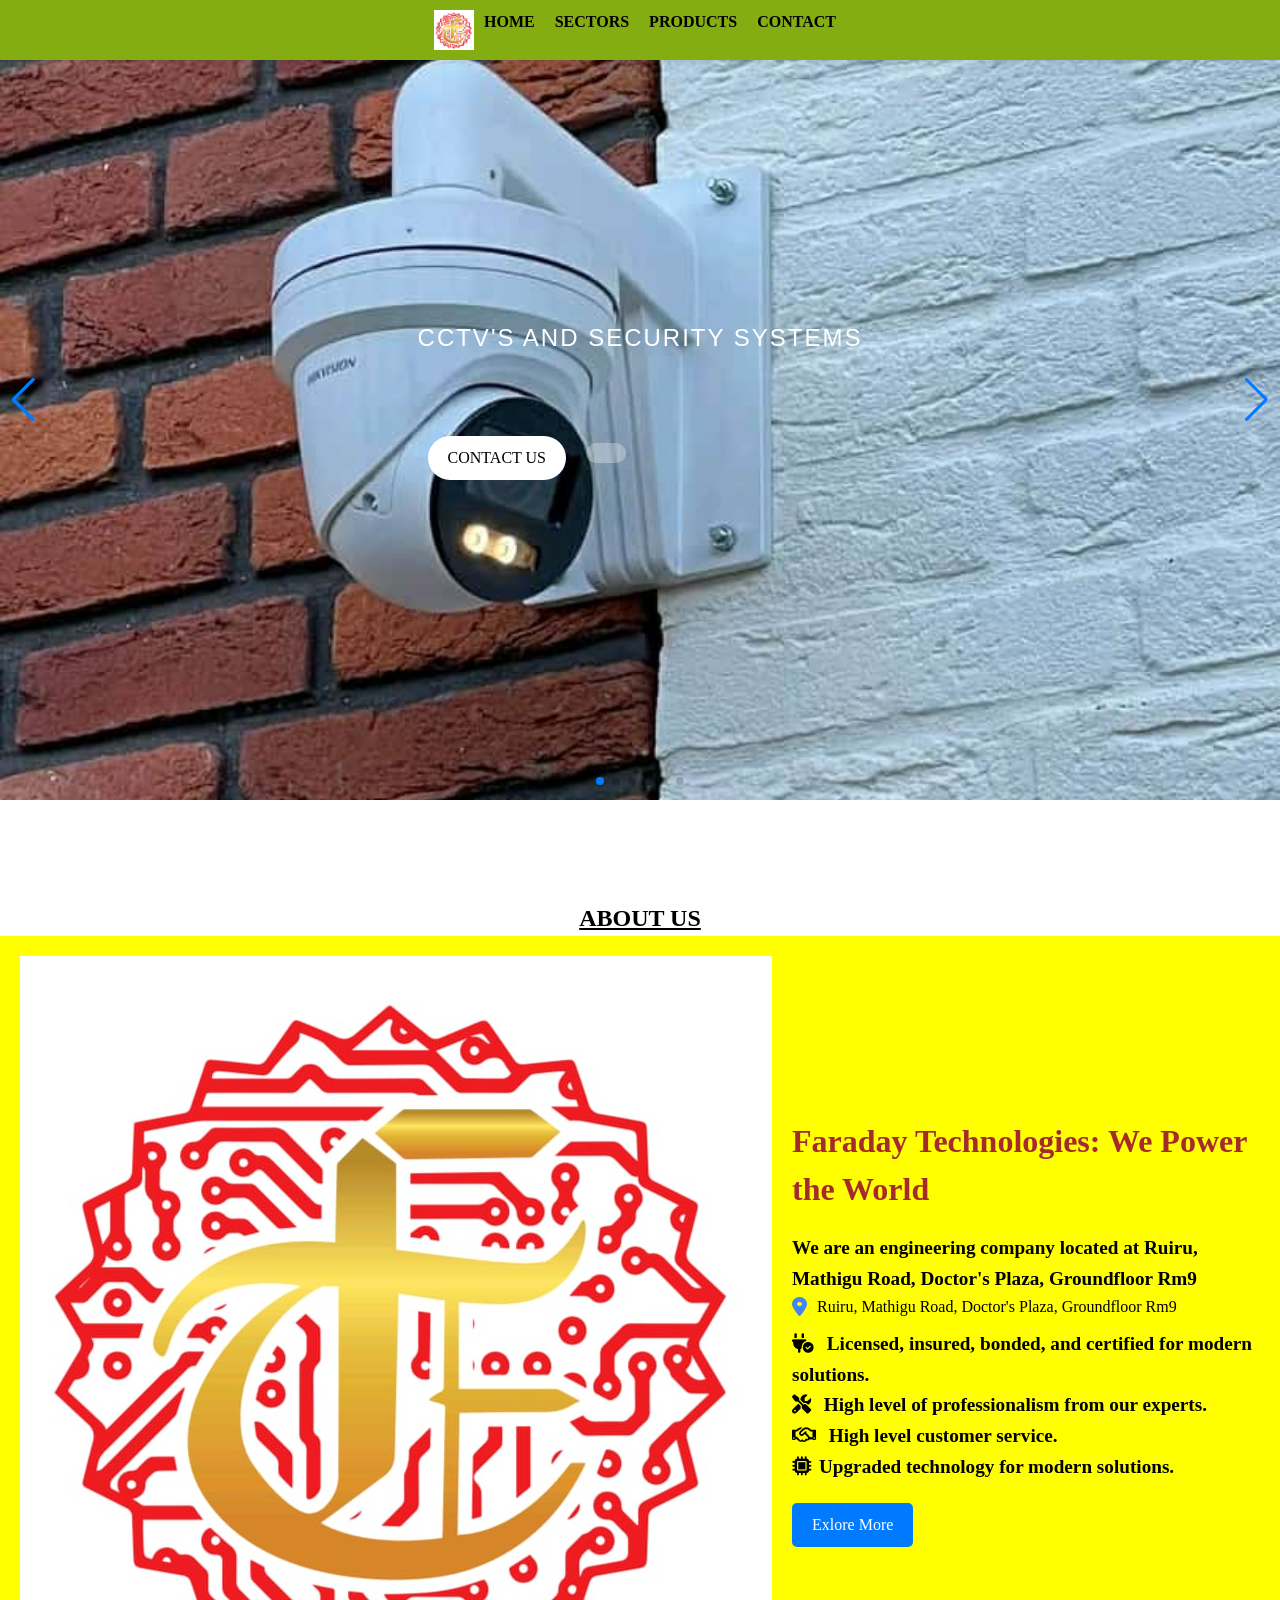
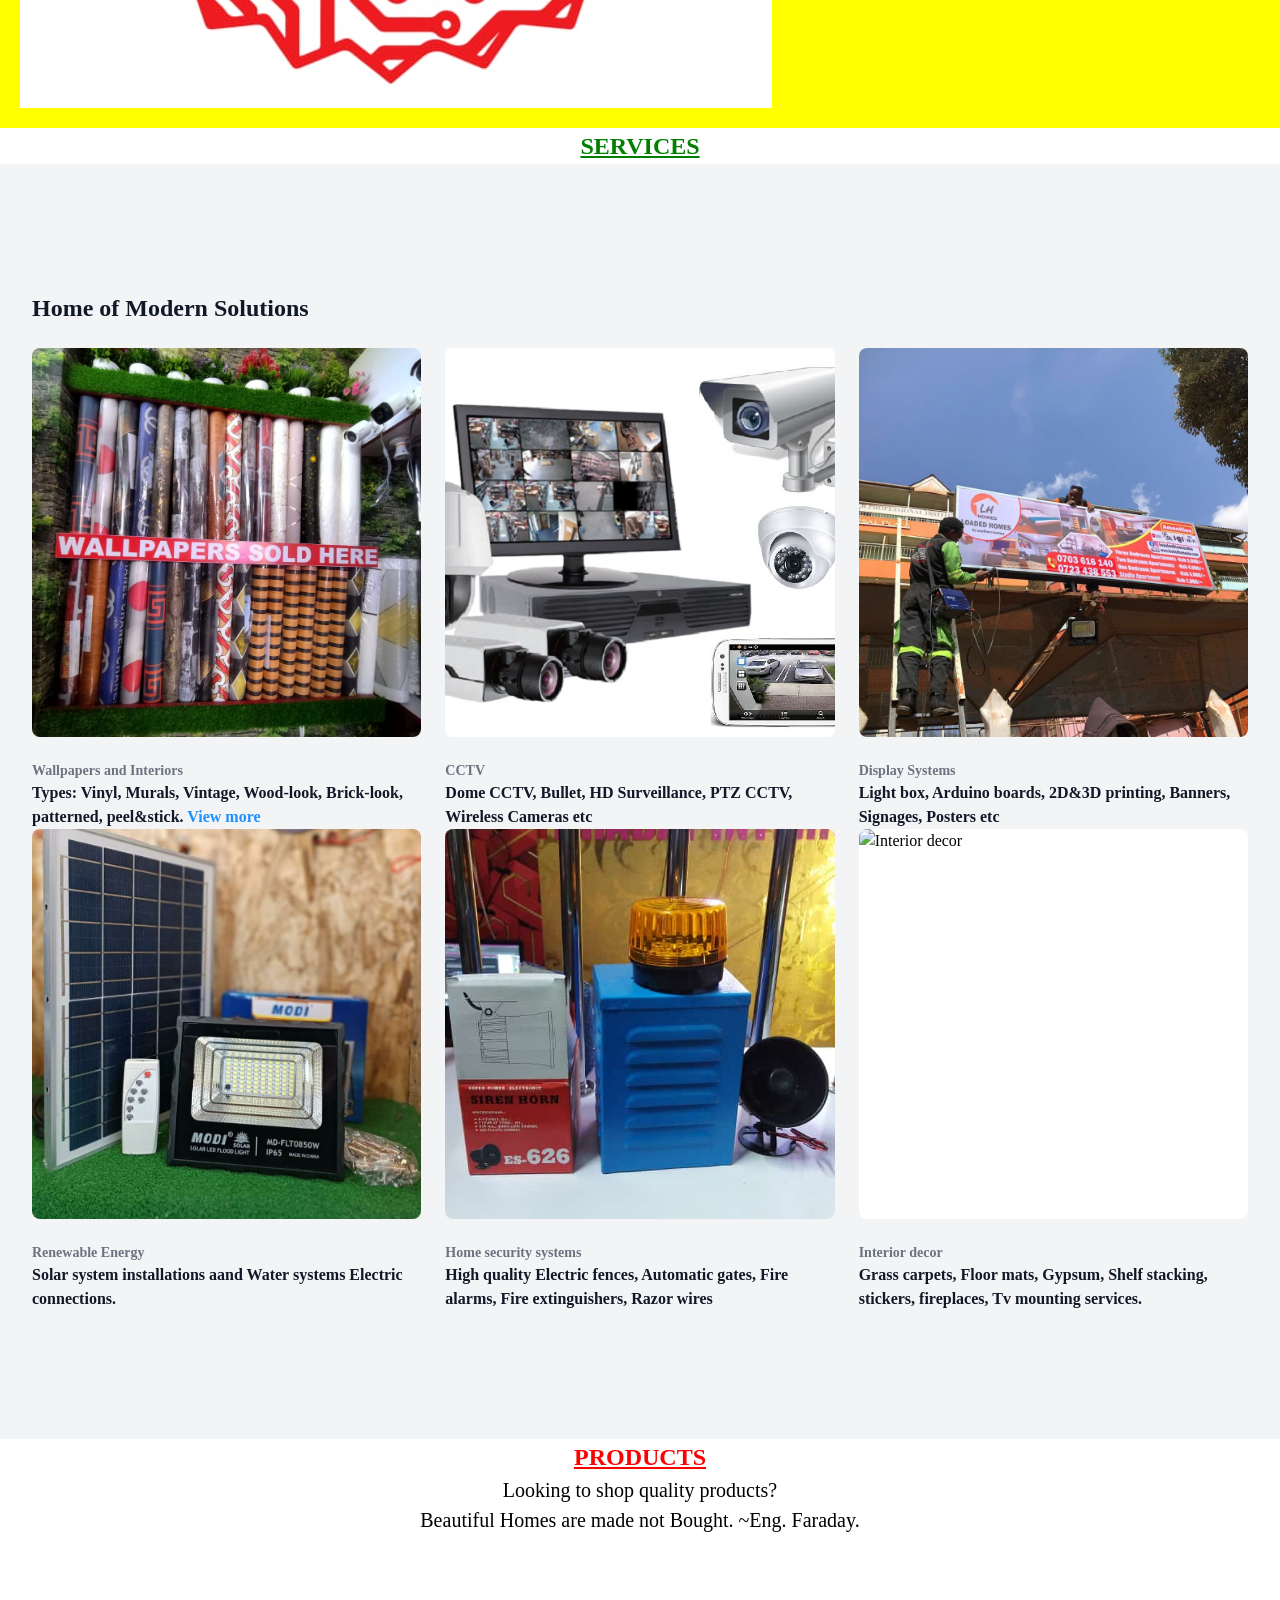
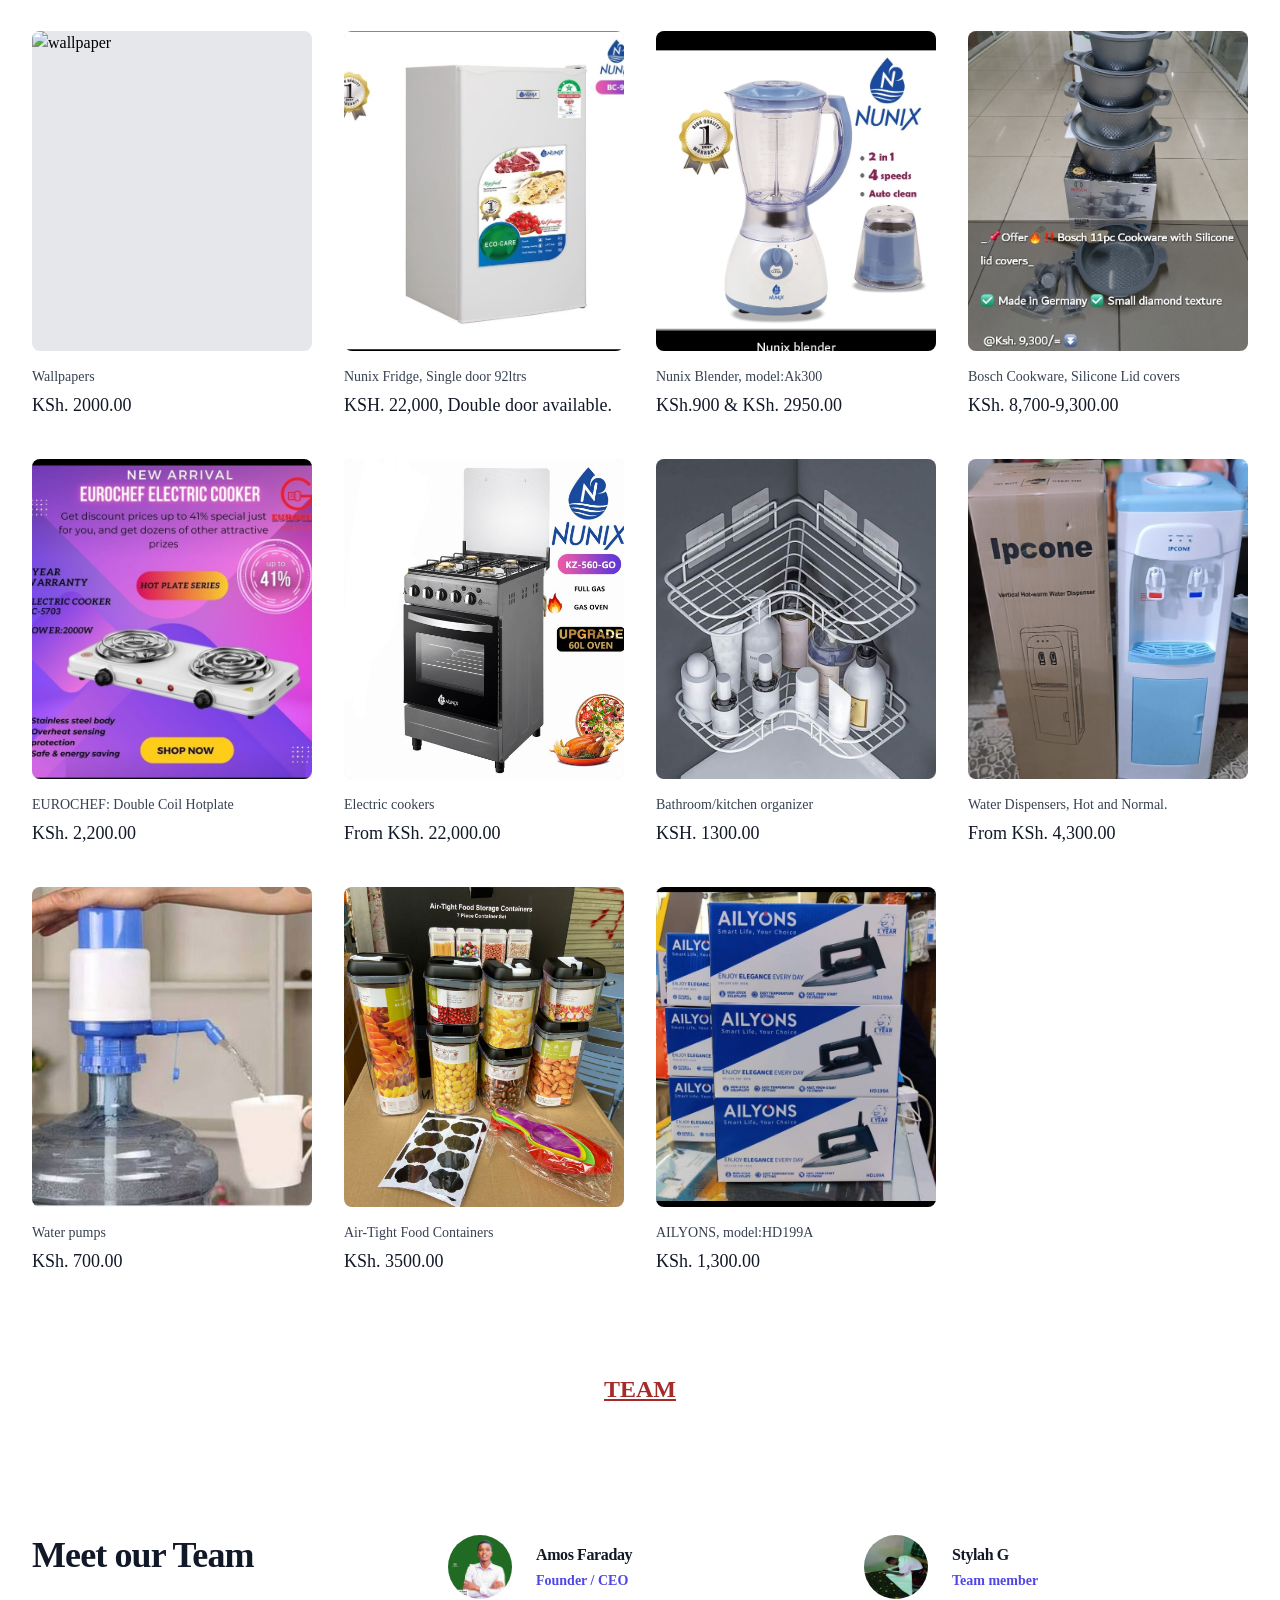
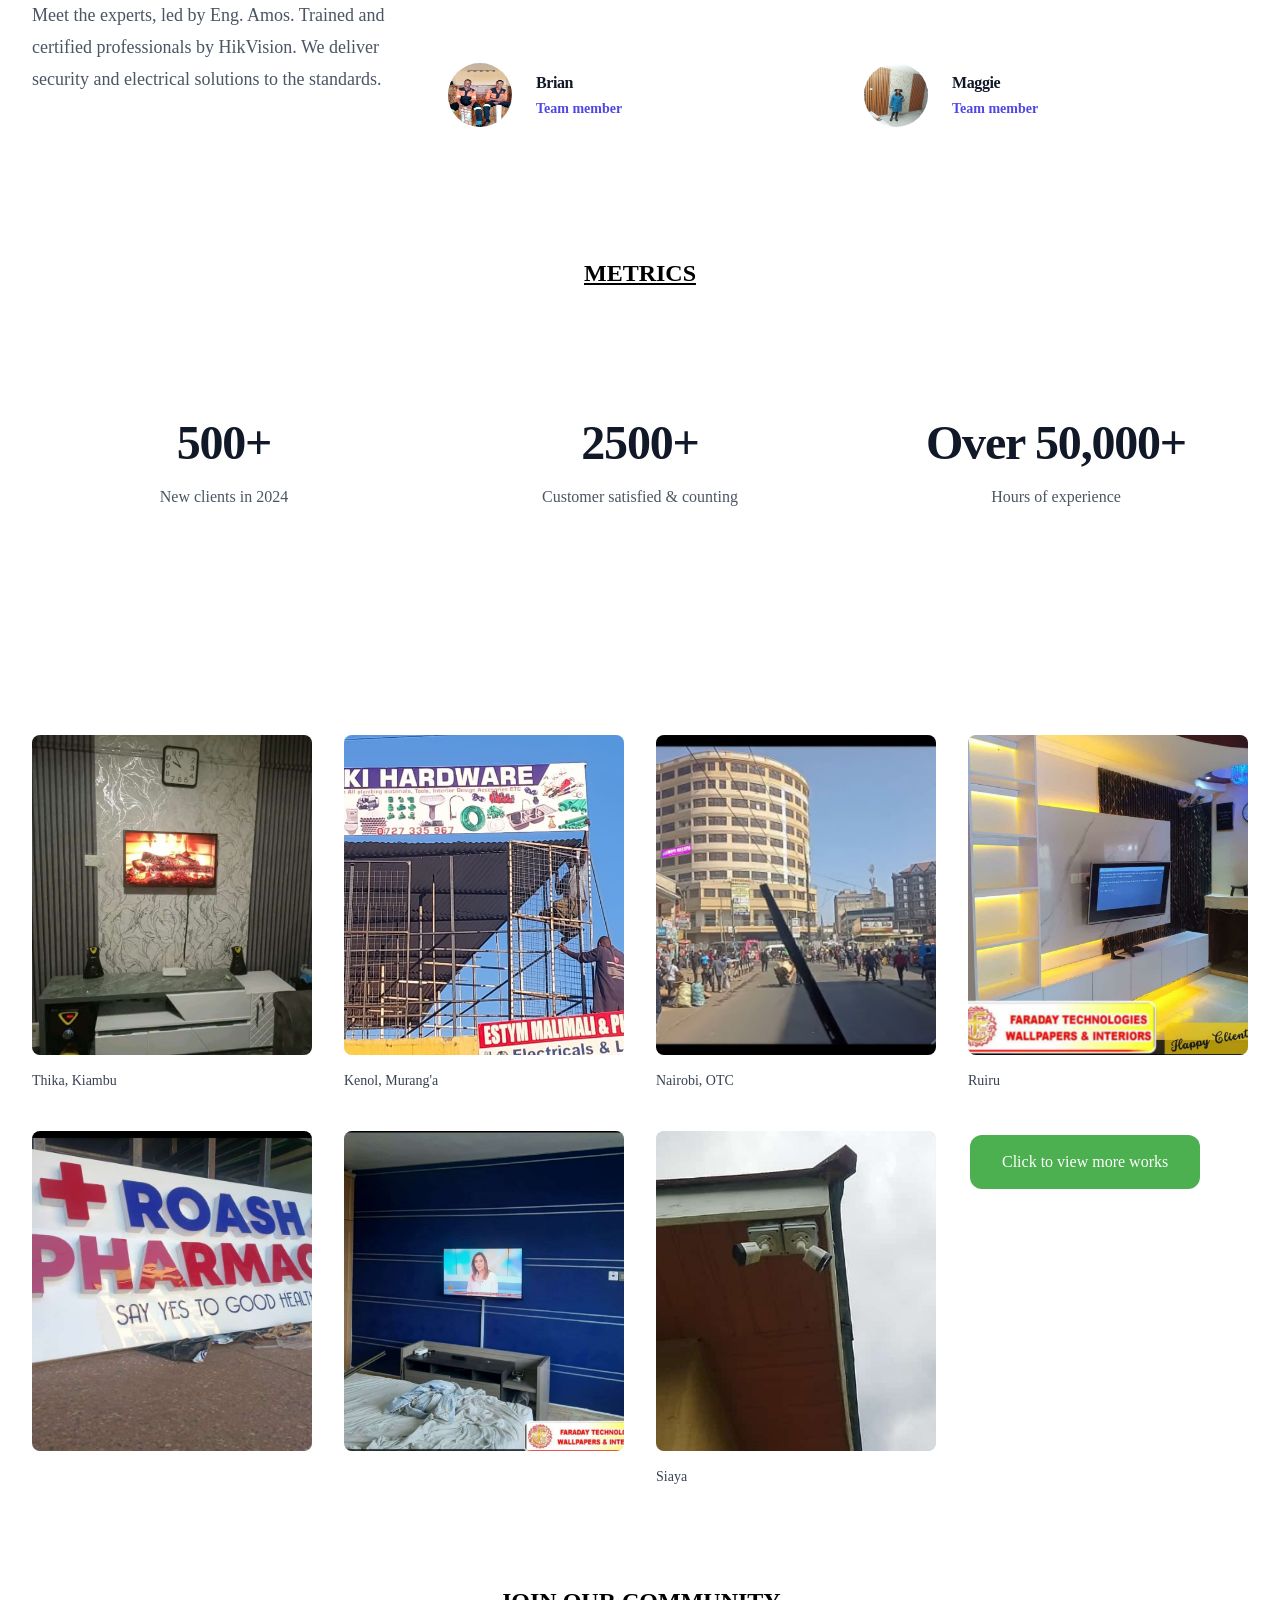
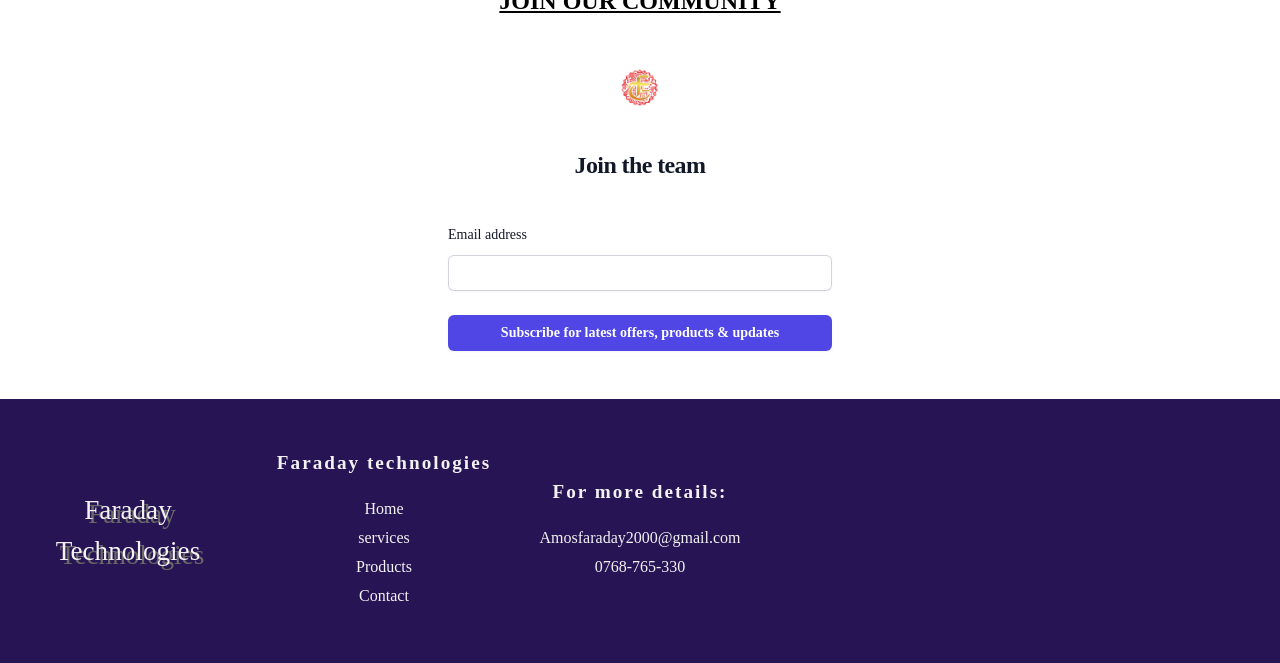
==== commit b233163e: "small changes" ====
--- a/templates/index.html
+++ b/templates/index.html
@@ -80,7 +80,7 @@
                       <div class="col-md-12 slider-typography text-left xs-text-center">
                           <div class="slider-text-middle-main">
                               <div class="slider-text-middle">
-                                  <p class="alt-font font-weight-400 text-white text-title text-uppercase letter-spacing-2 margin-one-bottom xs-margin-five-bottom">Interior Decor</p>
+                                  <p class="alt-font font-weight-400 text-white text-title text-uppercase letter-spacing-2 margin-one-bottom xs-margin-five-bottom">Wallpapers</p>
                                   <h1 class="alt-font font-weight-600 text-white width-75 xs-width-100"> </h1>
                                   <div class="btn-dual"><a href="#contact" target="_blank" class="btn btn-medium btn-rounded btn-white no-margin-lr">CONTACT US</a><a href="contact.html" target="_blank" class="btn btn-medium btn-rounded btn-transparent-white"></a></div>
                               </div>
@@ -116,6 +116,20 @@
                     </div>
                 </div> 
             </div>
+            <div class="swiper-slide cover-background" style="background-image:url('faraday/pharmacy.jpg');">
+              <div class="bg-black opacity-medium"></div>
+              <div class="container position-relative full-screen">
+                  <div class="col-md-12 slider-typography text-left xs-text-center">
+                      <div class="slider-text-middle-main">
+                          <div class="slider-text-middle">
+                              <p class="alt-font font-weight-400 text-white text-title text-uppercase letter-spacing-2 margin-one-bottom xs-margin-five-bottom">Billboards</p>
+                              <h1 class="alt-font font-weight-600 text-white width-75 xs-width-100"></h1>
+                              <div class="btn-dual"><a href="#contact" target="_blank" class="btn btn-medium btn-rounded btn-white no-margin-lr">CONTACT US</a><a href="contact.html" target="_blank" class="btn btn-medium btn-rounded btn-transparent-white"></a></div>
+                          </div>
+                      </div>
+                  </div>
+              </div> 
+          </div>
               <div class="swiper-slide cover-background"style="background-image:url('faraday/profile3.jpg');">
                   <div class="bg-black opacity-medium"></div>
                   <div class="container position-relative full-screen">
@@ -281,81 +295,81 @@
     <h2 class="sr-only">Products</h2>
 
     <div class="grid grid-cols-1 gap-x-6 gap-y-10 sm:grid-cols-2 lg:grid-cols-3 xl:grid-cols-4 xl:gap-x-8">
-      <a href="recent.html" class="group">
+      <a href="" class="group">
         <div class="aspect-h-1 aspect-w-1 w-full overflow-hidden rounded-lg bg-gray-200 xl:aspect-h-8 xl:aspect-w-7">
           <img src="faraday/wallPapers.jpg" alt="wallpaper" class="h-full w-full object-cover object-center group-hover:opacity-75">
         </div>
         <h3 class="mt-4 text-sm text-gray-700">Wallpapers</h3>
-        <p class="mt-1 text-lg font-medium text-gray-900">KSh. 2000/ roll</p>
-      </a>
-      <a href="recent.html" class="group">
-        <div class="aspect-h-1 aspect-w-1 w-full overflow-hidden rounded-lg bg-gray-200 xl:aspect-h-8 xl:aspect-w-7">
-          <img src="faraday/CCTV-Camera-Install.jpg" alt="cctv" class="h-full w-full object-cover object-center group-hover:opacity-75">
-        </div>
-        <h3 class="mt-4 text-sm text-gray-700">HIKVISION CCTV's</h3>
-        <p class="mt-1 text-lg font-medium text-gray-900">Price/Type</p>
-      </a>
-      <a href="recent.html" class="group">
-        <div class="aspect-h-1 aspect-w-1 w-full overflow-hidden rounded-lg bg-gray-200 xl:aspect-h-8 xl:aspect-w-7">
-          <img src="faraday/homedecor.jpg" alt="homedecor" class="h-full w-full object-cover object-center group-hover:opacity-75">
-        </div>
-        <h3 class="mt-4 text-sm text-gray-700">Fire places</h3>
-        <p class="mt-1 text-lg font-medium text-gray-900">Price/ length</p>
-      </a>
-      <a href="recent.html" class="group">
-        <div class="aspect-h-1 aspect-w-1 w-full overflow-hidden rounded-lg bg-gray-200 xl:aspect-h-8 xl:aspect-w-7">
-          <img src="faraday/signages.jpg" alt="Signages" class="h-full w-full object-cover object-center group-hover:opacity-75">
-        </div>
-        <h3 class="mt-4 text-sm text-gray-700">Signages</h3>
-        <p class="mt-1 text-lg font-medium text-gray-900">From KSh. 3000</p>
-      </a>
-      <a href="recent.html" class="group">
-        <div class="aspect-h-1 aspect-w-1 w-full overflow-hidden rounded-lg bg-gray-200 xl:aspect-h-8 xl:aspect-w-7">
-          <img src="faraday/electronic.webp" alt="electronics" class="h-full w-full object-cover object-center group-hover:opacity-75">
-        </div>
-        <h3 class="mt-4 text-sm text-gray-700">Electronics</h3>
-        <p class="mt-1 text-lg font-medium text-gray-900">Price/Item</p>
-      </a>
-      <a href="recent.html" class="group">
+        <p class="mt-1 text-lg font-medium text-gray-900">KSh. 2000.00</p>
+      </a>
+      <a href="" class="group">
+        <div class="aspect-h-1 aspect-w-1 w-full overflow-hidden rounded-lg bg-gray-200 xl:aspect-h-8 xl:aspect-w-7">
+          <img src="faraday/nunix.jpg" alt="cctv" class="h-full w-full object-cover object-center group-hover:opacity-75">
+        </div>
+        <h3 class="mt-4 text-sm text-gray-700">Nunix Fridge, Single door 92ltrs</h3>
+        <p class="mt-1 text-lg font-medium text-gray-900">KSH. 22,000, Double door available.</p>
+      </a>
+      <a href="" class="group">
+        <div class="aspect-h-1 aspect-w-1 w-full overflow-hidden rounded-lg bg-gray-200 xl:aspect-h-8 xl:aspect-w-7">
+          <img src="faraday/blendera.jpg" alt="homedecor" class="h-full w-full object-cover object-center group-hover:opacity-75">
+        </div>
+        <h3 class="mt-4 text-sm text-gray-700">Nunix Blender, model:Ak300</h3>
+        <p class="mt-1 text-lg font-medium text-gray-900">KSh.900 & KSh. 2950.00</p>
+      </a>
+      <a href="" class="group">
+        <div class="aspect-h-1 aspect-w-1 w-full overflow-hidden rounded-lg bg-gray-200 xl:aspect-h-8 xl:aspect-w-7">
+          <img src="faraday/hotdishc.jpg" alt="Signages" class="h-full w-full object-cover object-center group-hover:opacity-75">
+        </div>
+        <h3 class="mt-4 text-sm text-gray-700">Bosch Cookware, Silicone Lid covers</h3>
+        <p class="mt-1 text-lg font-medium text-gray-900">KSh. 8,700-9,300.00</p>
+      </a>
+      <a href="" class="group">
+        <div class="aspect-h-1 aspect-w-1 w-full overflow-hidden rounded-lg bg-gray-200 xl:aspect-h-8 xl:aspect-w-7">
+          <img src="faraday/cookera.jpg" alt="electronics" class="h-full w-full object-cover object-center group-hover:opacity-75">
+        </div>
+        <h3 class="mt-4 text-sm text-gray-700">EUROCHEF: Double Coil Hotplate</h3>
+        <p class="mt-1 text-lg font-medium text-gray-900">KSh. 2,200.00</p>
+      </a>
+      <a href="" class="group">
         <div class="aspect-h-1 aspect-w-1 w-full overflow-hidden rounded-lg bg-gray-200 xl:aspect-h-8 xl:aspect-w-7">
           <img src="faraday/cooker.jpg" alt="cooker" class="h-full w-full object-cover object-center group-hover:opacity-75">
         </div>
         <h3 class="mt-4 text-sm text-gray-700">Electric cookers</h3>
-        <p class="mt-1 text-lg font-medium text-gray-900">From KSh. 22,000</p>
-      </a>
-      <a href="recent.html" class="group">
-        <div class="aspect-h-1 aspect-w-1 w-full overflow-hidden rounded-lg bg-gray-200 xl:aspect-h-8 xl:aspect-w-7">
-          <img src="faraday/phona.jpg" alt="phones accessories" class="h-full w-full object-cover object-center group-hover:opacity-75">
-        </div>
-        <h3 class="mt-4 text-sm text-gray-700">Phone accessories</h3>
-        <p class="mt-1 text-lg font-medium text-gray-900">Price/Item</p>
-      </a>
-      <a href="recent.html" class="group">
-        <div class="aspect-h-1 aspect-w-1 w-full overflow-hidden rounded-lg bg-gray-200 xl:aspect-h-8 xl:aspect-w-7">
-          <img src="faraday/dispensers.jpg" alt="Dispensers" class="h-full w-full object-cover object-center group-hover:opacity-75">
-        </div>
-        <h3 class="mt-4 text-sm text-gray-700">Water Dispensers</h3>
-        <p class="mt-1 text-lg font-medium text-gray-900">From KSh. 5,000</p>
-      </a>
-      <a href="recent.html" class="group">
+        <p class="mt-1 text-lg font-medium text-gray-900">From KSh. 22,000.00</p>
+      </a>
+      <a href="" class="group">
+        <div class="aspect-h-1 aspect-w-1 w-full overflow-hidden rounded-lg bg-gray-200 xl:aspect-h-8 xl:aspect-w-7">
+          <img src="faraday/bathrooma.jpg" alt="phones accessories" class="h-full w-full object-cover object-center group-hover:opacity-75">
+        </div>
+        <h3 class="mt-4 text-sm text-gray-700">Bathroom/kitchen organizer</h3>
+        <p class="mt-1 text-lg font-medium text-gray-900">KSH. 1300.00</p>
+      </a>
+      <a href="" class="group">
+        <div class="aspect-h-1 aspect-w-1 w-full overflow-hidden rounded-lg bg-gray-200 xl:aspect-h-8 xl:aspect-w-7">
+          <img src="faraday/dispensera.jpg" alt="Dispensers" class="h-full w-full object-cover object-center group-hover:opacity-75">
+        </div>
+        <h3 class="mt-4 text-sm text-gray-700">Water Dispensers, Hot and Normal.</h3>
+        <p class="mt-1 text-lg font-medium text-gray-900">From KSh. 4,300.00</p>
+      </a>
+      <a href="" class="group">
         <div class="aspect-h-1 aspect-w-1 w-full overflow-hidden rounded-lg bg-gray-200 xl:aspect-h-8 xl:aspect-w-7">
           <img src="faraday/water pump.jpg" alt="water pump" class="h-full w-full object-cover object-center group-hover:opacity-75">
         </div>
         <h3 class="mt-4 text-sm text-gray-700">Water pumps</h3>
-        <p class="mt-1 text-lg font-medium text-gray-900">KSh. 700</p>
+        <p class="mt-1 text-lg font-medium text-gray-900">KSh. 700.00</p>
       </a> 
-      <a href="recent.html" class="group">
-        <div class="aspect-h-1 aspect-w-1 w-full overflow-hidden rounded-lg bg-gray-200 xl:aspect-h-8 xl:aspect-w-7">
-          <img src="faraday/blender.jpg" alt="water pump" class="h-full w-full object-cover object-center group-hover:opacity-75">
-        </div>
-        <h3 class="mt-4 text-sm text-gray-700">Blenders</h3>
-        <p class="mt-1 text-lg font-medium text-gray-900">KSh. 700</p>
-        <a href="recent.html" class="group">
+      <a href="" class="group">
+        <div class="aspect-h-1 aspect-w-1 w-full overflow-hidden rounded-lg bg-gray-200 xl:aspect-h-8 xl:aspect-w-7">
+          <img src="faraday/glassjarb.jpg" alt="water pump" class="h-full w-full object-cover object-center group-hover:opacity-75">
+        </div>
+        <h3 class="mt-4 text-sm text-gray-700">Air-Tight Food Containers</h3>
+        <p class="mt-1 text-lg font-medium text-gray-900">KSh. 3500.00</p>
+        <a href="" class="group">
           <div class="aspect-h-1 aspect-w-1 w-full overflow-hidden rounded-lg bg-gray-200 xl:aspect-h-8 xl:aspect-w-7">
-            <img src="faraday/wire2.5.jpg" alt="water pump" class="h-full w-full object-cover object-center group-hover:opacity-75">
-          </div>
-          <h3 class="mt-4 text-sm text-gray-700">Wires</h3>
-          <p class="mt-1 text-lg font-medium text-gray-900">Price/roll</p>
+            <img src="faraday/pasi.jpg" alt="water pump" class="h-full w-full object-cover object-center group-hover:opacity-75">
+          </div>
+          <h3 class="mt-4 text-sm text-gray-700">AILYONS, model:HD199A</h3>
+          <p class="mt-1 text-lg font-medium text-gray-900">KSh. 1,300.00</p>
         </a>
       </a>
       
@@ -451,7 +465,7 @@
       <div class="grid grid-cols-1 gap-x-6 gap-y-10 sm:grid-cols-2 lg:grid-cols-3 xl:grid-cols-4 xl:gap-x-8">
         <a href="#" class="group">
           <div class="aspect-h-1 aspect-w-1 w-full overflow-hidden rounded-lg bg-gray-200 xl:aspect-h-8 xl:aspect-w-7">
-            <img src="faraday/thika.jpg" alt="Tall slender porcelain bottle with natural clay textured body and cork stopper." class="h-full w-full object-cover object-center group-hover:opacity-75">
+            <img src="faraday/tv1.jpg" alt="Tall slender porcelain bottle with natural clay textured body and cork stopper." class="h-full w-full object-cover object-center group-hover:opacity-75">
           </div>
           <h3 class="mt-4 text-sm text-gray-700">Thika, Kiambu</h3>
         </a>
@@ -469,14 +483,26 @@
           </a>
           <a href="#" class="group">
             <div class="aspect-h-1 aspect-w-1 w-full overflow-hidden rounded-lg bg-gray-200 xl:aspect-h-8 xl:aspect-w-7">
-              <img src="faraday/phone care.jpg" alt="Tall slender porcelain bottle with natural clay textured body and cork stopper." class="h-full w-full object-cover object-center group-hover:opacity-75">
+              <img src="faraday/tv5.jpg" alt="Tall slender porcelain bottle with natural clay textured body and cork stopper." class="h-full w-full object-cover object-center group-hover:opacity-75">
             </div>
             <h3 class="mt-4 text-sm text-gray-700">Ruiru</h3>
           </a>
         </a>
         <a href="#" class="group">
           <div class="aspect-h-1 aspect-w-1 w-full overflow-hidden rounded-lg bg-gray-200 xl:aspect-h-8 xl:aspect-w-7">
-            <img src="faraday/engsiaya.jpg" alt="Tall slender porcelain bottle with natural clay textured body and cork stopper." class="h-full w-full object-cover object-center group-hover:opacity-75">
+            <img src="faraday/pharmacy.jpg" alt="Tall slender porcelain bottle with natural clay textured body and cork stopper." class="h-full w-full object-cover object-center group-hover:opacity-75">
+          </div>
+          <h3 class="mt-4 text-sm text-gray-700"></h3>
+        </a>
+        <a href="#" class="group">
+          <div class="aspect-h-1 aspect-w-1 w-full overflow-hidden rounded-lg bg-gray-200 xl:aspect-h-8 xl:aspect-w-7">
+            <img src="faraday/tv4.jpg" alt="Tall slender porcelain bottle with natural clay textured body and cork stopper." class="h-full w-full object-cover object-center group-hover:opacity-75">
+          </div>
+          <h3 class="mt-4 text-sm text-gray-700"></h3>
+        </a>
+        <a href="#" class="group">
+          <div class="aspect-h-1 aspect-w-1 w-full overflow-hidden rounded-lg bg-gray-200 xl:aspect-h-8 xl:aspect-w-7">
+            <img src="faraday/cctv11.jpg" alt="Tall slender porcelain bottle with natural clay textured body and cork stopper." class="h-full w-full object-cover object-center group-hover:opacity-75">
           </div>
           <h3 class="mt-4 text-sm text-gray-700">Siaya</h3>
         </a>
--- a/templates/src/output.css
+++ b/templates/src/output.css
@@ -122,6 +122,12 @@
 b,
 strong {
   font-weight: bolder;
+}
+
+.back i {
+  font-size: 24px; /* Adjust this value as needed */
+  padding: 5px;
+  position: fixed;
 }
 
 /*
